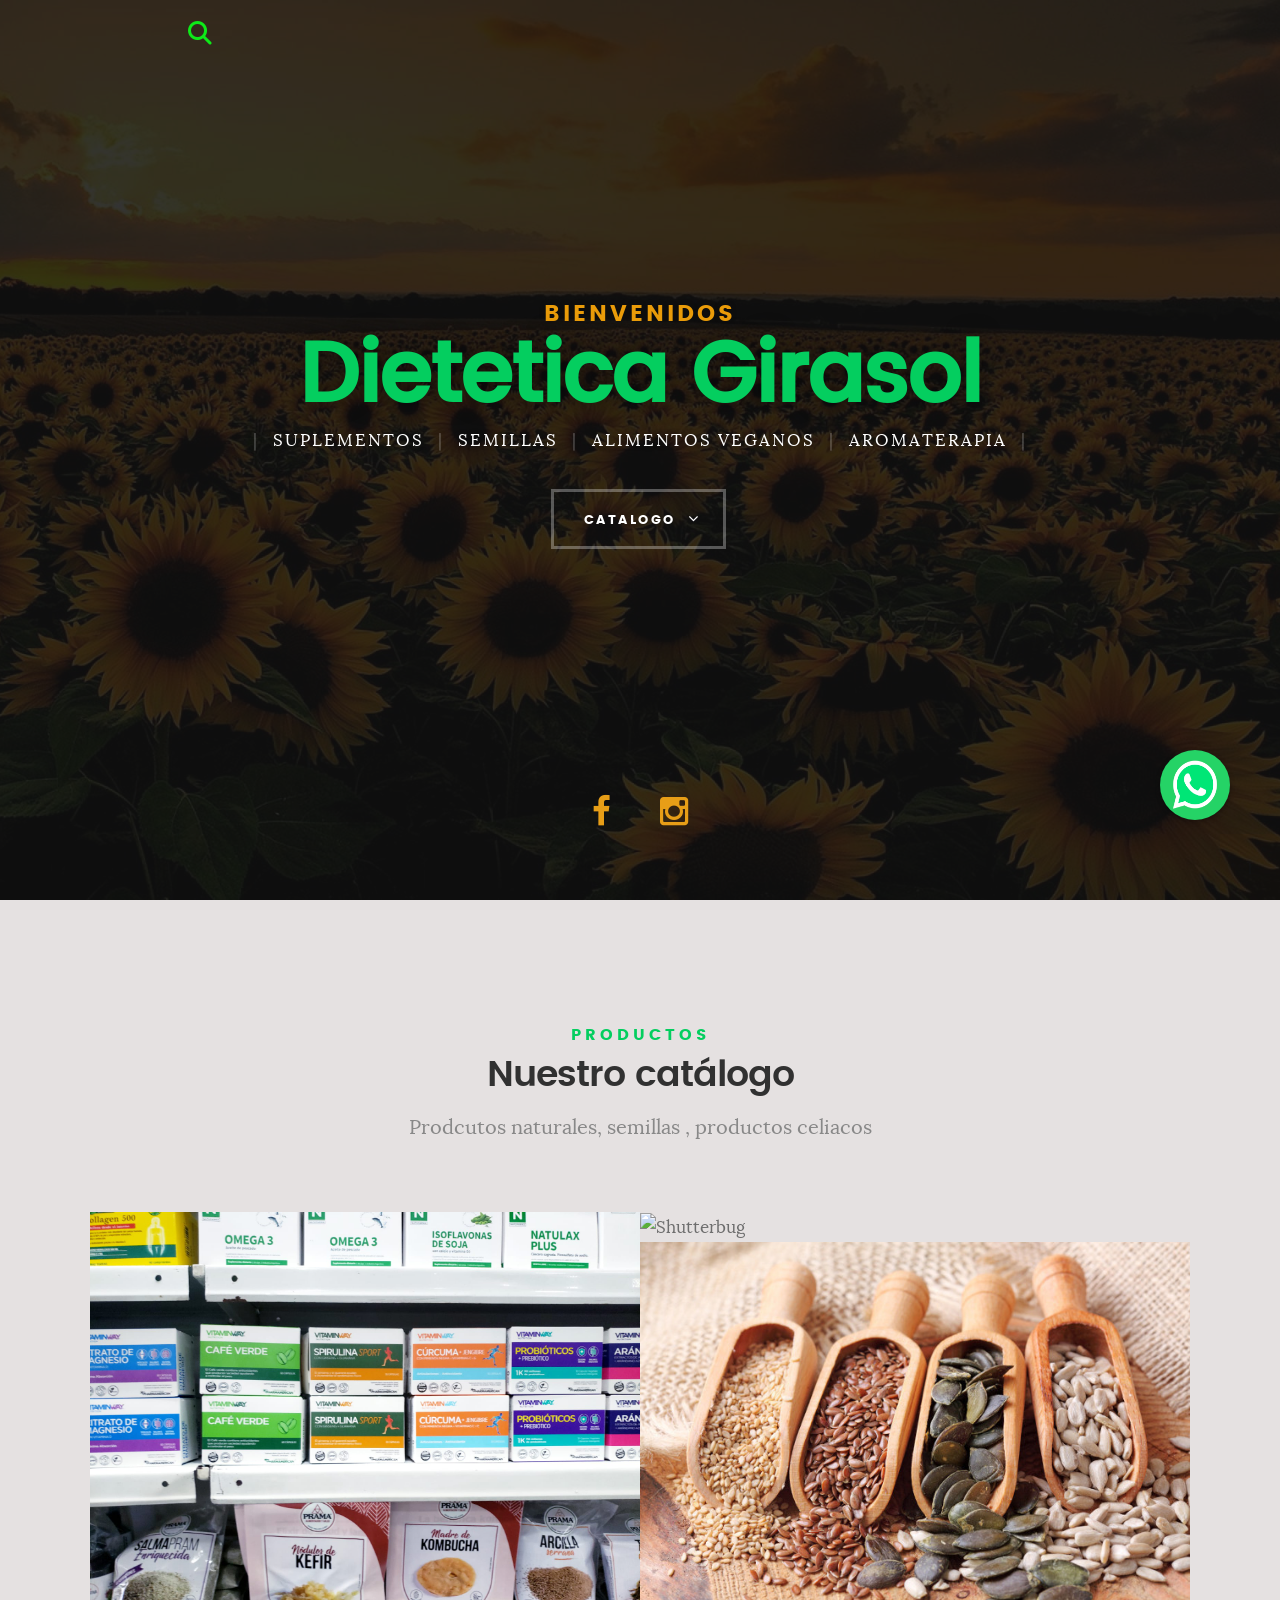
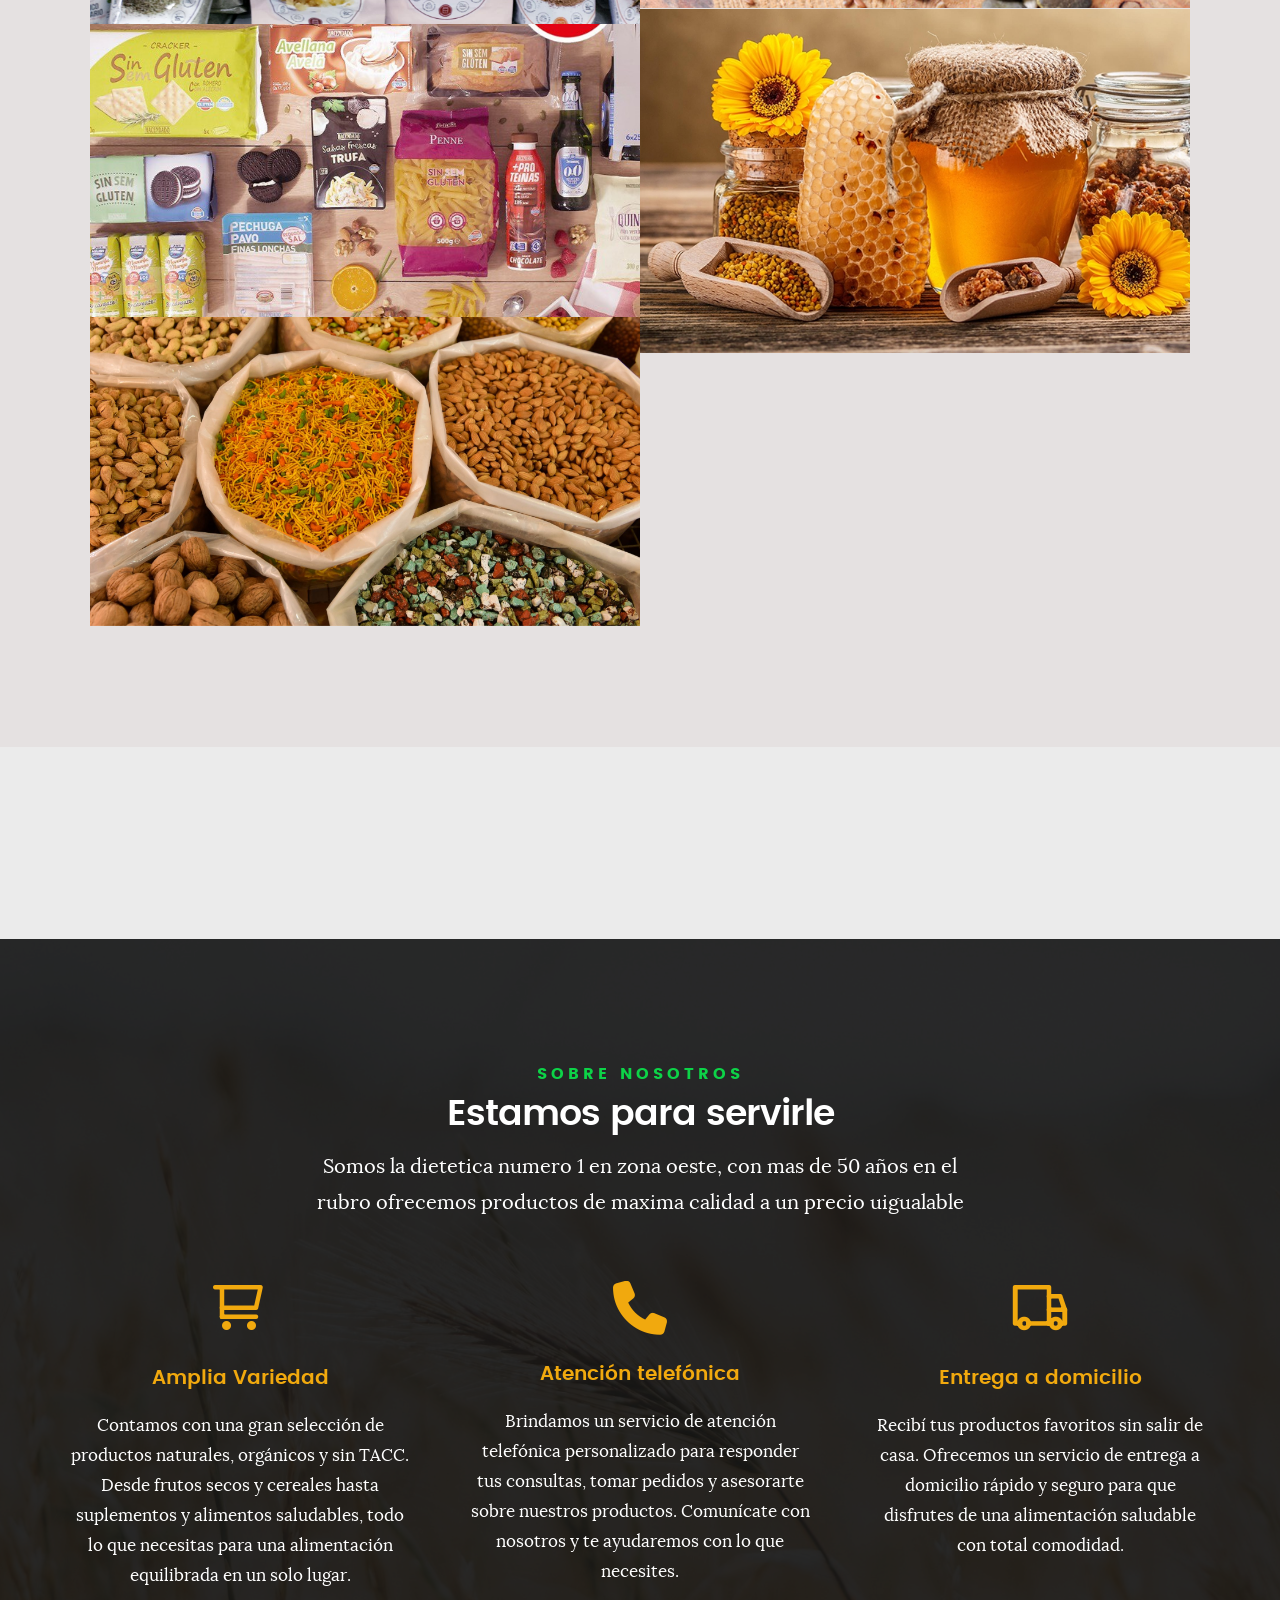
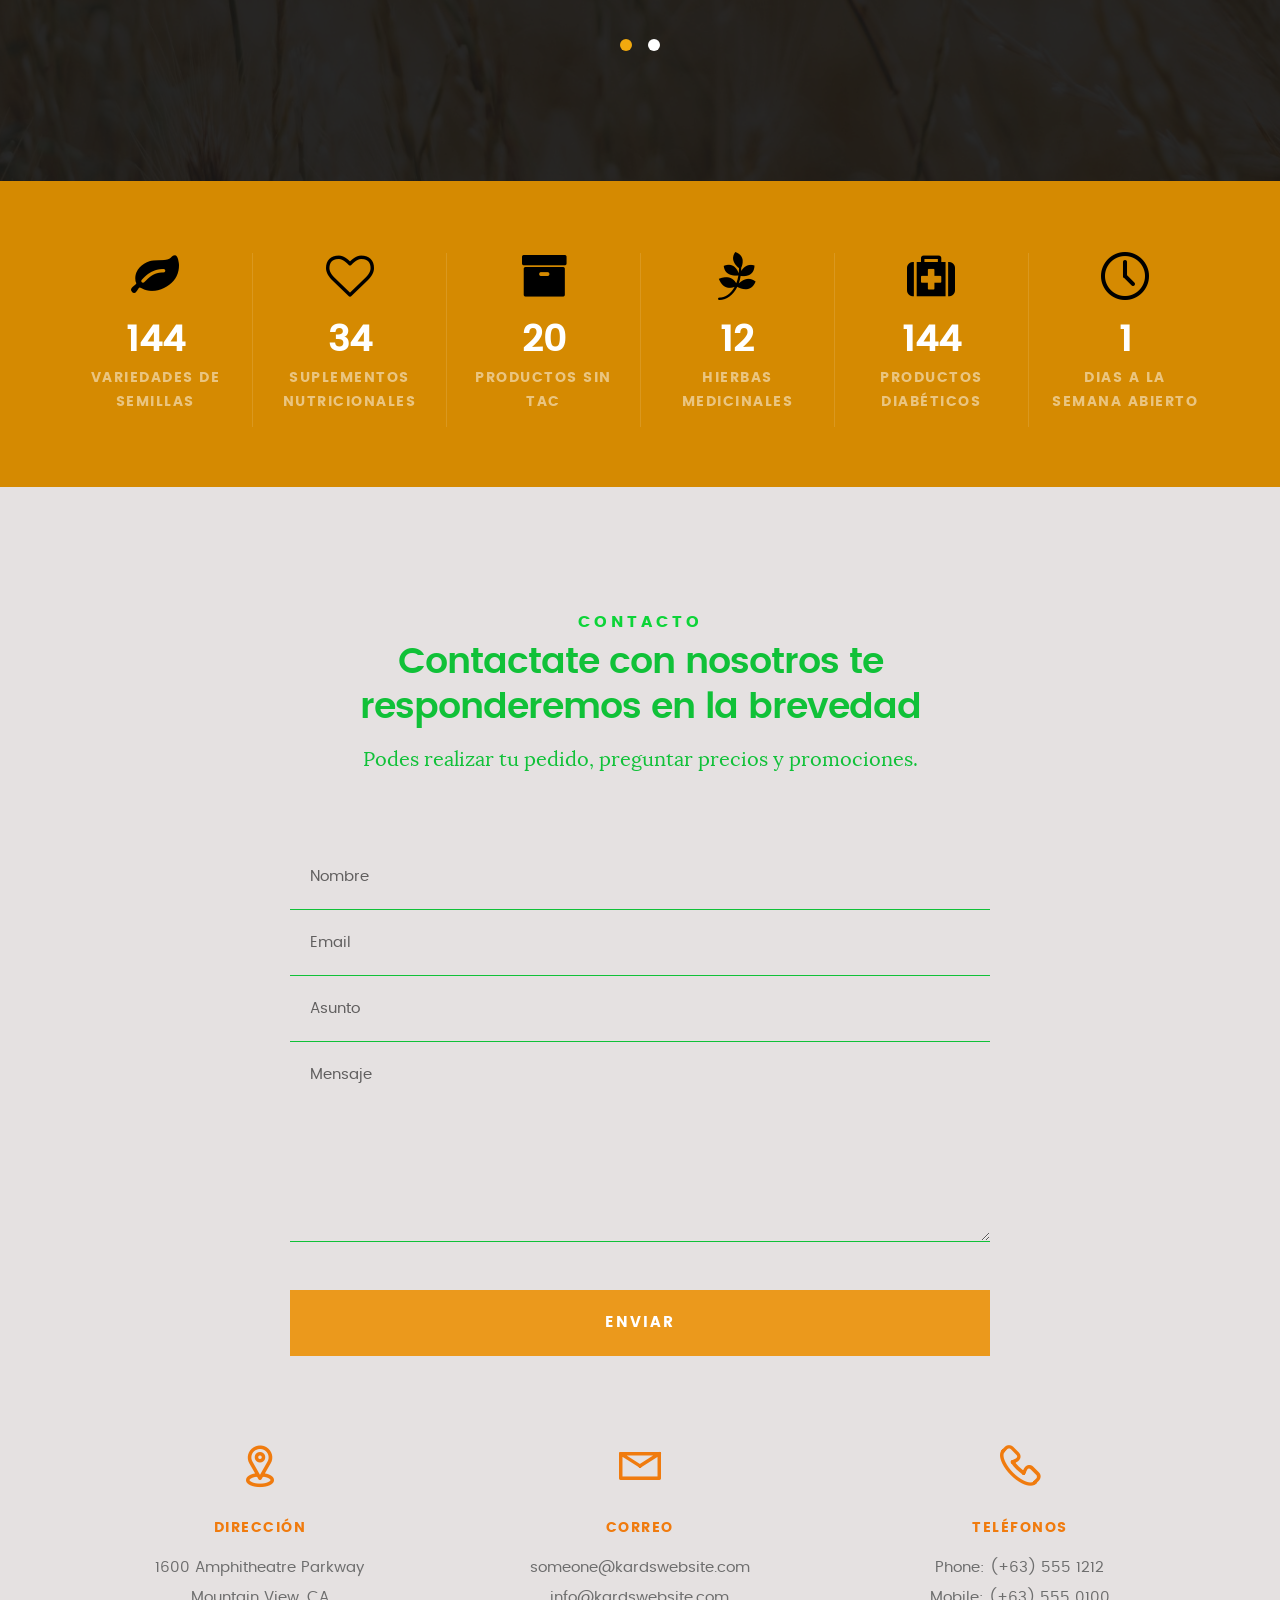
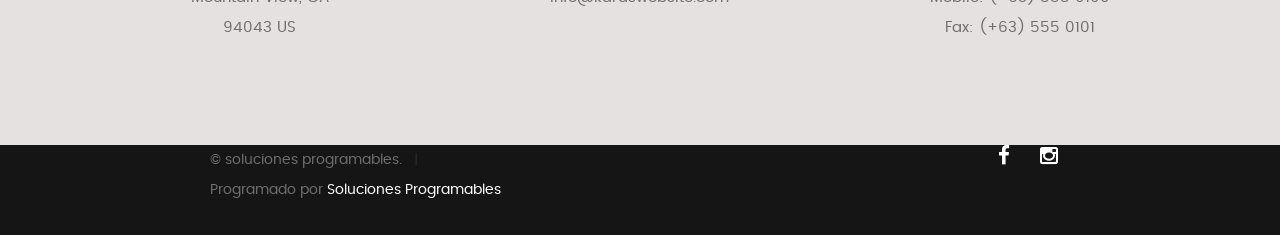
==== index.html @ fcd1a54d "mejoras en la itnerfaz , nuevas imagenes, mejoras catalogo" ====
<!DOCTYPE html>
<!--[if IE 8 ]><html class="no-js oldie ie8" lang="en"> <![endif]-->
<!--[if IE 9 ]><html class="no-js oldie ie9" lang="en"> <![endif]-->
<!--[if (gte IE 9)|!(IE)]><!--><html class="no-js" lang="en"> <!--<![endif]-->
<head>

   <!--- basic page needs
   ================================================== -->
   <meta charset="utf-8">
	<title>Girasol</title>
	<meta name="description" content="">  
	<meta name="author" content="">

   <!-- mobile specific metas
   ================================================== -->
	<meta name="viewport" content="width=device-width, initial-scale=1, maximum-scale=1">

 	<!-- CSS
   ================================================== -->
   <link rel="stylesheet" href="https://cdnjs.cloudflare.com/ajax/libs/font-awesome/6.4.2/css/all.min.css">
   <link rel="stylesheet" href="css/base.css">  
   <link rel="stylesheet" href="css/main.css">
   <link rel="stylesheet" href="css/vendor.css">     

   <!-- script
   ================================================== -->   
	<script src="js/modernizr.js"></script>
	<script src="js/pace.min.js"></script>

   <!-- favicons
	================================================== -->
	<link rel="icon" type="image/png" href="favicon.png">

</head>

<a class="floating-whatsapp-button" href="https://wa.me/1562631035" target="_blank" class="btn-1">
	<img src="./images/whatsapp-logo.png" alt="WhatsApp" />
  </a>

<body id="top">

	<!-- header 
   ================================================== -->
   <header>   	
	<div class="row">
		<div class="top-bar">
			<a class="menu-toggle" href="#"><i class="fas fa-search"></i></a>

			<div class="logo">
			  <a href="index.html">Dietetica Girasol</a>
		   </div>		      

			<nav id="main-nav-wrap">
				 <ul class="main-navigation">
					 <li class="current"><a class="smoothscroll"  href="#intro" title="">Inicio</a></li>
					 <li><a class="smoothscroll"  href="#services" title="">Sobre Nosotros</a></li>
					 <li><a class="smoothscroll"  href="#portfolio" title="">Catalogo</a></li>
					 <li><a class="smoothscroll"  href="#contact" title="">Contacto</a></li>	
				 </ul>
			 </nav>    		
		</div> <!-- /top-bar --> 
	</div> <!-- /row --> 		
</header> <!-- /header -->


	<!-- intro section
   ================================================== -->
   <section id="intro">   

   	<div class="intro-overlay"></div>	

   	<div class="intro-content">
   		<div class="row">

   			<div class="col-twelve">

	   			<h5>Bienvenidos</h5>
	   			<h1>Dietetica Girasol</h1>

	   			<p class="intro-position">
	   				<span>Suplementos</span>
	   				<span>Semillas</span> 
					   <span>Alimentos Veganos</span>
	   				<span>Aromaterapia</span> 
					   
	   				
	   			</p>

	   			<a class="button stroke smoothscroll" href="#portfolio" title="">Catalogo</a>

	   		</div>  
   			
   		</div>   		 		
   	</div> <!-- /intro-content --> 

   	<ul class="intro-social">        
         <li><a href="#"><i class="fa fa-facebook"></i></a></li>
         
         <li><a href="#"><i class="fa fa-instagram"></i></a></li>
      </ul> <!-- /intro-social -->      	

   </section> <!-- /intro -->



   </section> <!-- /process-->    


   <!-- resume Section
   ================================================== -->



	<!-- Portfolio Section
   ================================================== -->
	<section id="portfolio">

		<div class="row section-intro">
   		<div class="col-twelve">

   			<h5>Productos</h5>
   			<h1>Nuestro catálogo</h1>

   			<p class="lead">Prodcutos naturales, semillas , productos celiacos </p>

   		</div>   		
   	</div> <!-- /section-intro--> 

   	<div class="row portfolio-content">

   		<div class="col-twelve">

   			<!-- portfolio-wrapper -->
	         <div id="folio-wrapper" class="block-1-2 block-mob-full stack">

	         	<div class="bgrid folio-item">
	               <div class="item-wrap">
	               	<img src="images/portfolio/liberty.jpg" alt="Liberty">
	                  <a href="#modal-01" class="overlay">	                  	           
	                     <div class="folio-item-table">
	                     	<div class="folio-item-cell">
		     					       <h3 class="folio-title">Suplementos</h3>	     					    
		     					    	 <span class="folio-types">
											Nutrición avanzada para una vida saludable
		     					       </span>
		     					   </div>	                      	
	                     </div>                    
	                  </a>
	               </div>	               
	        		</div> <!-- /folio-item -->

	        		<div class="bgrid folio-item">
	               <div class="item-wrap">
	               	<img src="images/portfolio/shutterbug.jpg" alt="Shutterbug">
	               	<a href="#modal-02" class="overlay">              		                  
	                     <div class="folio-item-table">
	                     	<div class="folio-item-cell">
	                     		<h3 class="folio-title">Hierbas Medicinales</h3>	     					    
		     					    	<span class="folio-types">
		     					       	  Las Mejores hierbas en el mejor lugar
		     					      </span>		     		
		     					   </div> 	                      	
	                     </div>                    
	                  </a>
	               </div>
	        		</div> <!-- /folio-item -->

	            <div class="bgrid folio-item">
	               <div class="item-wrap">
	               	<img src="images/portfolio/clouds.jpg"alt="Clouds">
	                  <a href="#modal-03" class="overlay">             		                  
	                     <div class="folio-item-table">
	                     	<div class="folio-item-cell">
	                     		<h3 class="folio-title">Semillas</h3>	     					    
		     					    	<span class="folio-types">
		     					       	  La mas Amplia variedad de semillas
		     					      </span>		     		
		     					   </div> 	                      	
	                     </div>                    
	                  </a>
	               </div>
	        		</div> <!-- /folio-item -->

	            <div class="bgrid folio-item">
	               <div class="item-wrap">
	               	<img src="images/portfolio/beetle.jpg" alt="Beetle">
	                  <a href="#modal-04" class="overlay">                  	                 
	                     <div class="folio-item-table">
	                     	<div class="folio-item-cell">
	                     		<h3 class="folio-title">Productos Apícolas</h3>	     					    
		     					    	<span class="folio-types">
											El poder natural de la miel y sus derivados
		     					      </span>		     		
		     					   </div>  	                      	
	                     </div>                    
	                  </a>
	               </div>
	        		</div> <!-- /folio-item -->     

	        		<div class="bgrid folio-item">
	               <div class="item-wrap">
	               	<img src="images/portfolio/lighthouse.jpg" alt="Lighthouse">
	                  <a href="#modal-05" class="overlay">             		                  
	                     <div class="folio-item-table">
	                     	<div class="folio-item-cell">
	                     		<h3 class="folio-title">Productos sin glutem</h3>	     					    
		     					    	<span class="folio-types">
		     					       	  los prodcutos mas sanos para el consumo diario
		     					      </span>		     		
		     					   </div> 	                      	
	                     </div>                    
	                  </a>
	               </div>
	        		</div> <!-- /folio-item -->

	            <div class="bgrid folio-item">
	               <div class="item-wrap">
	               	<img src="images/portfolio/salad.jpg" alt="Salad">
	                  <a href="#modal-06" class="overlay">
	                     <div class="folio-item-table">
	                     	<div class="folio-item-cell">
	                     		<h3 class="folio-title">Frutos Secos</h3>	     					    
		     					    	<span class="folio-types">
											Nutrición y sabor, directamente de la naturaleza
		     					      </span>		     		
		     					   </div>	                      	
	                     </div>                    
	                  </a>
	               </div>
	        		</div> <!-- /folio-item -->   

	            <!-- modal popups - begin
	            ============================================================= -->
	            <div id="modal-01" class="popup-modal slider mfp-hide">	

				     	<div class="media">
				     		<img src="images/portfolio/modals/m-liberty.jpg" alt="" />
				     	</div>      	

					   <div class="description-box">
					      <h4>Liberty</h4>		      
					      <p>Proin gravida nibh vel velit auctor aliquet. Aenean sollicitudin, lorem quis bibendum auctor, nisi elit consequat ipsum, nec sagittis sem nibh id elit.</p>

					      <div class="categories">Web Development</div>			               
					   </div>

			         <div class="link-box">
			            <a href="http://www.behance.net">Details</a>
					      <a href="#" class="popup-modal-dismiss">Close</a>
			         </div>		      

				   </div> <!-- /modal-01 -->

				   <div id="modal-02" class="popup-modal slider mfp-hide">	

				     	<div class="media">
				     		<img src="images/portfolio/modals/m-shutterbug.jpg" alt="" />
				     	</div>      	

					   <div class="description-box">
					      <h4>Shutterbug</h4>		      
					      <p>Proin gravida nibh vel velit auctor aliquet. Aenean sollicitudin, lorem quis bibendum auctor, nisi elit consequat ipsum, nec sagittis sem nibh id elit.</p>

					      <div class="categories">Web Design</div>			               
					   </div>

			         <div class="link-box">
			            <a href="http://www.behance.net">Details</a>
					      <a href="#" class="popup-modal-dismiss">Close</a>
			         </div>		      

				   </div> <!-- /modal-02 -->

				   <div id="modal-03" class="popup-modal slider mfp-hide">	

				     	<div class="media">
				     		<img src="images/portfolio/modals/m-clouds.jpg" alt="" />
				     	</div>      	

					   <div class="description-box">
					      <h4>Clouds</h4>		      
					      <p>Proin gravida nibh vel velit auctor aliquet. Aenean sollicitudin, lorem quis bibendum auctor, nisi elit consequat ipsum, nec sagittis sem nibh id elit.</p>

					      <div class="categories">Web Design</div>			               
					   </div>

			         <div class="link-box">
			            <a href="http://www.behance.net">Details</a>
					      <a href="#" class="popup-modal-dismiss">Close</a>
			         </div>		      

				   </div> <!-- /modal-03 -->

				   <div id="modal-04" class="popup-modal slider mfp-hide">	

				     	<div class="media">
				     		<img src="images/portfolio/modals/m-beetle.jpg" alt="" />
				     	</div>      	

					   <div class="description-box">
					      <h4>Productos Apícolas</h4>		      
					      <p>Explorá nuestros exclusivos derivados apícolas, extraídos con el mayor cuidado para preservar sus propiedades beneficiosas. Desde propóleo y cera hasta polen y jalea real, nuestros productos te ofrecen una opción natural para mejorar tu salud y bienestar. Con el poder de la naturaleza en cada uno de nuestros productos, disfrutá de lo mejor que la colmena puede ofrecer</p>

					      <div class="categories">Branding</div>			               
					   </div>

			         <div class="link-box">
			            <a href="http://www.behance.net">Details</a>
					      <a href="#" class="popup-modal-dismiss">Close</a>
			         </div>		      

				   </div> <!-- /modal-04 -->

				   <div id="modal-05" class="popup-modal slider mfp-hide">	

				     	<div class="media">
				     		<img src="images/portfolio/modals/m-lighthouse.jpg" alt="" />
				     	</div>      	

					   <div class="description-box">
					      <h4>Lighthouse</h4>		      
					      <p>Proin gravida nibh vel velit auctor aliquet. Aenean sollicitudin, lorem quis bibendum auctor, nisi elit consequat ipsum, nec sagittis sem nibh id elit.</p>

					      <div class="categories">Web Development</div>			               
					   </div>

			         <div class="link-box">
			            <a href="http://www.behance.net">Details</a>
					      <a href="#" class="popup-modal-dismiss">Close</a>
			         </div>		      

				   </div> <!-- /modal-05 -->

				   <div id="modal-06" class="popup-modal slider mfp-hide">	

				     	<div class="media">
				     		<img src="images/portfolio/modals/m-salad.jpg" alt="" />
				     	</div>      	

					   <div class="description-box">
					      <h4>Salad</h4>		      
					      <p>Proin gravida nibh vel velit auctor aliquet. Aenean sollicitudin, lorem quis bibendum auctor, nisi elit consequat ipsum, nec sagittis sem nibh id elit.</p>

					      <div class="categories">Branding</div>			               
					   </div>

			         <div class="link-box">
			            <a href="http://www.behance.net">Details</a>
					      <a href="#" class="popup-modal-dismiss">Close</a>
			         </div>		      

				   </div> <!-- /modal-06 -->


				   <!-- modal popups - end
	            ============================================================= -->

	         </div> <!-- /portfolio-wrapper --> 

   		</div>  <!-- /twelve -->   

   	</div> <!-- /portfolio-content --> 
		
	</section> <!-- /portfolio --> 


	<!-- CTA Section
   ================================================== -->
	<section id="cta" class="grey-section">



   </section> <!-- /cta --> 

	
	<!-- services Section
   ================================================== -->
	<section id="services">

		<div class="overlay"></div>

		<div class="row section-intro">
   		<div class="col-twelve">

   			<h5>Sobre Nosotros</h5>
   			<h1>Estamos para servirle</h1>

   			<p class="lead">Somos la dietetica numero 1 en zona oeste, con mas de 50 años en el rubro ofrecemos productos de maxima calidad a un precio uigualable</p>

   		</div>   		
   	</div> <!-- /section-intro -->

   	<div class="row services-content">

   		<div id="owl-slider" class="owl-carousel services-list">

	      	<div class="service">	

				<span class="icon"><i class="icon-shopping-cart"></i></span>
      

	            <div class="service-content">	

	            	 <h3>Amplia Variedad</h3>

		            <p class="desc">Contamos con una gran selección de productos naturales, orgánicos y sin TACC. Desde frutos secos y cereales hasta suplementos y alimentos saludables, todo lo que necesitas para una alimentación equilibrada en un solo lugar.
	         		</p>
	         		
	         	</div> 	         	 

				</div> <!-- /service -->

				<div class="service">	

					<span class="icon"><i class="fas fa-phone"></i></span>
                       

	            <div class="service-content">	

	            	<h3>Atención telefónica</h3>  

		            <p class="desc">Brindamos un servicio de atención telefónica personalizado para responder tus consultas, tomar pedidos y asesorarte sobre nuestros productos. Comunícate con nosotros y te ayudaremos con lo que necesites.
	         		</p>

	            </div>	                          

			   </div> <!-- /service -->

			   <div class="service">

				<span class="icon"><i class="icon-truck"></i></span>
	            

	            <div class="service-content">

	            	<h3>Entrega a domicilio</h3>

		            <p class="desc"> Recibí tus productos favoritos sin salir de casa. Ofrecemos un servicio de entrega a domicilio rápido y seguro para que disfrutes de una alimentación saludable con total comodidad.
	        			</p> 

	            </div> 	            	               

			   </div> <!-- /service -->

				<div class="service">

					<span class="icon"><i class="fas fa-apple-alt"></i></span>

              

	            <div class="service-content">

	            	<h3>Productos Naturales</h3>

		            <p class="desc">Priorizamos la calidad y el bienestar, por eso ofrecemos productos naturales, orgánicos y sin aditivos. Una opción saludable para mejorar tu alimentación y estilo de vida.
	         		</p> 
	         		
	            </div>                

				</div> <!-- /service -->

			   <div class="service">

				<span class="icon"><i class="fas fa-tag"></i></span>
	            

	            <div class="service-content">

	            	<h3>Promociones y Descuentos</h3>

		            <p class="desc">Aprovechá nuestras ofertas especiales en una gran variedad de productos. Renovamos nuestras promociones constantemente para que puedas acceder a alimentos saludables al mejor precio.
	        			</p> 

	            </div>	               

			   </div> <!-- /service -->

			   <div class="service">

			   	<span class="icon"><i class="icon-chat"></i></span>	   	           

	            <div class="service-content">

	            	 <h3>Asesoramiento Nutricional</h3>

		            <p class="desc">Te ayudamos a elegir los productos ideales según tus necesidades. Nuestro equipo está capacitado para brindarte información y recomendaciones para una alimentación equilibrada.
	        			</p> 
	        			
	            </div>	               

			   </div> <!-- /service -->

	      </div> <!-- /services-list -->
   		
   	</div> <!-- /services-content -->
		
	</section> <!-- /services -->	


	<!-- stats Section
   ================================================== -->
	<section id="stats" class="count-up">

		<div class="row">
			<div class="col-twelve">

				<div class="block-1-6 block-s-1-3 block-tab-1-2 block-mob-full stats-list">

					<div class="bgrid stat">

						<div class="icon-part">
							<i class="fa fa-leaf" aria-hidden="true"></i>
						</div>

						<h3 class="stat-count">
							1500
						</h3>

						<h5 class="stat-title">
							variedades de semillas
						</h5>

					</div> <!-- /stat -->					

					<div class="bgrid stat">

						<div class="icon-part">
							<i class="fa fa-heart-o" aria-hidden="true"></i>
						</div>

						<h3 class="stat-count">
							350
						</h3>

						<h5 class="stat-title">
							suplementos nutricionales 
						</h5>

					</div> <!-- /stat -->

					<div class="bgrid stat">

						<div class="icon-part">
							<i class="fa fa-archive" aria-hidden="true"></i>
						</div>

						<h3 class="stat-count">
							200
						</h3>

						<h5 class="stat-title">
							productos sin tac
						</h5>

					</div> <!-- /stat -->									

					<div class="bgrid stat">

						<div class="icon-part">
							<i class="fa fa-pagelines" aria-hidden="true"></i>
						</div>

						<h3 class="stat-count">
							120
						</h3>

						<h5 class="stat-title">
							hierbas medicinales
						</h5>

					</div> <!-- /stat -->

					<div class="bgrid stat">

						<div class="icon-part">
							<i class="fa fa-medkit" aria-hidden="true"></i>
						</div>

						<h3 class="stat-count">
							1500
						</h3>

						<h5 class="stat-title">
							productos diabéticos
						</h5>

					</div> <!-- /stat -->

					<div class="bgrid stat">

						<div class="icon-part">
							<i class="icon-clock"></i>
						</div>

						<h3 class="stat-count">
							6
						</h3>

						<h5 class="stat-title">
							dias a la semana abierto
						</h5>

					</div> <!-- /stat -->

				</div> <!-- /stats-list -->

			</div> <!-- /twelve -->
		</div> <!-- /row -->

	</section> <!-- /stats -->

	
   <!-- contact
   ================================================== -->
	<section id="contact">

		<div class="row section-intro">
   		<div class="col-twelve">

   			<h5>Contacto</h5>
   			<h1>Contactate con nosotros te responderemos en la brevedad</h1>

   			<p class="lead">Podes realizar tu pedido, preguntar precios y promociones.</p>

   		</div> 
   	</div> <!-- /section-intro -->

   	<div class="row contact-form">

   		<div class="col-twelve">

            <!-- form -->
            <form name="contactForm" id="contactForm" method="post" action="">
      			<fieldset>

                  <div class="form-field">
					<input name="contactName" type="text" id="contactName" placeholder="Nombre" style="color: rgb(245, 97, 11);" minlength="2" required="" aria-required="true">
                  </div>
                  <div class="form-field">
	      			   <input name="contactEmail" type="email" id="contactEmail" placeholder="Email" style="color: rgb(245, 97, 11);" minlength="2" required="" aria-required="true">
	               </div>
                  <div class="form-field">
	     				   <input name="contactSubject" type="text" id="contactSubject" placeholder="Asunto" style="color: rgb(245, 97, 11);" minlength="2" required="" aria-required="true">
	               </div>                       
                  <div class="form-field">
	                 	<textarea name="contactMessage" id="contactMessage" placeholder="Mensaje" rows="10" cols="50" required=""style="color: rgb(245, 97, 11);" minlength="2" required="" aria-required="true" ></textarea>
	               </div>                      
                 <div class="form-field">
                     <button class="submitform">Enviar</button>
                     <div id="submit-loader">
                        <div class="text-loader">Enviando...</div>                             
       				      <div class="s-loader">
								  	<div class="bounce1"></div>
								  	<div class="bounce2"></div>
								  	<div class="bounce3"></div>
								</div>
							</div>
                  </div>

      			</fieldset>
      		</form> <!-- Form End -->

            <!-- contact-warning -->
            <div id="message-warning">            	
            </div>            
            <!-- contact-success -->
      		<div id="message-success">
               <i class="fa fa-check"></i>Your message was sent, thank you!<br>
      		</div>

         </div> <!-- /col-twelve -->
   		
   	</div> <!-- /contact-form -->

   	<div class="row contact-info">

   		<div class="col-four tab-full">

   			<div class="icon">
   				<i class="icon-pin"></i>
   			</div>

   			<h5>Dirección</h5>

   			<p>
            1600 Amphitheatre Parkway<br>
            Mountain View, CA<br>
            94043 US
            </p>

   		</div>

   		<div class="col-four tab-full collapse">

   			<div class="icon">
   				<i class="icon-mail"></i>
   			</div>

   			<h5>Correo</h5>

   			<p>someone@kardswebsite.com<br>
			   	info@kardswebsite.com			     
			   </p>

   		</div>

   		<div class="col-four tab-full">

   			<div class="icon">
   				<i class="icon-phone"></i>
   			</div>

   			<h5>Teléfonos</h5>

   			<p>Phone: (+63) 555 1212<br>
			   	Mobile: (+63) 555 0100<br>
			     	Fax: (+63) 555 0101
			   </p>

   		</div>
   		
   	</div> <!-- /contact-info -->
		
	</section> <!-- /contact -->


   <!-- footer
   ================================================== -->

   <footer>
     	<div class="row">

     		<div class="col-six tab-full pull-right social">

     			<ul class="footer-social">        
			      <li><a href="#"><i class="fa fa-facebook"></i></a></li>
			      <li><a href="#"><i class="fa fa-instagram"></i></a></li>
			   </ul> 
	      		
	      </div>

      	<div class="col-six tab-full">
	      	<div class="copyright">
		        	<span>© soluciones programables.</span> 
		        	<span>Programado por <a href="https://www.solucionesprogramables.com/" target="_blank">Soluciones Programables</a></span>
         	
		         </div>		                  
	      	</div>

	      	<div id="go-top">
		         <a class="smoothscroll" title="Back to Top" href="#top"><i class="fa fa-long-arrow-up"></i></a>
		      </div>

      	</div> <!-- /row -->     	
   </footer>  

   <div id="preloader"> 
    	<div id="loader"></div>
   </div> 

   <!-- Java Script
   ================================================== --> 
   <script src="js/jquery-2.1.3.min.js"></script>
   <script src="js/plugins.js"></script>
   <script src="js/main.js"></script>

</body>

</html>
---- css/base.css ----
/**
 * =================================================================== 
 *
 *  Kards v1.0 Base Stylesheet
 *  url: styleshout.com
 *  03-01-2016
 *  ------------------------------------------------------------------
 *  TOC:
 *  01. reset
 *  02. basic/base setup styles
 *  03. grid
 *  04. MISC
 *
 * =================================================================== 
 */

/** 
 * ===================================================================
 * 01. reset - normalize.css v3.0.2 | MIT License | git.io/normalize
 *
 * ------------------------------------------------------------------- 
 */
html {
	font-family: sans-serif;
	-ms-text-size-adjust: 100%;
	-webkit-text-size-adjust: 100%;
}

body {
	margin: 0;
}

article,
aside,
details,
figcaption,
figure,
footer,
header,
hgroup,
main,
menu,
nav,
section,
summary {
	display: block;
}

audio,
canvas,
progress,
video {
	display: inline-block;
	vertical-align: baseline;
}

audio:not([controls]) {
	display: none;
	height: 0;
}

[hidden],
template {
	display: none;
}

a {
	background: transparent;
}

a:active,
a:hover {
	outline: 0;
}

abbr[title] {
	border-bottom: 1px dotted;
}

b,
strong {
	font-weight: bold;
}

dfn {
	font-style: italic;
}

h1 {
	font-size: 2em;
	margin: 0.67em 0;
}

mark {
	background: #ff0;
	color: #000;
}

small {
	font-size: 80%;
}

sub,
sup {
	font-size: 75%;
	line-height: 0;
	position: relative;
	vertical-align: baseline;
}

sup {
	top: -0.5em;
}

sub {
	bottom: -0.25em;
}

img {
	border: 0;
}

svg:not(:root) {
	overflow: hidden;
}

figure {
	margin: 1em 40px;
}

hr {
	-moz-box-sizing: content-box;
	box-sizing: content-box;
	height: 0;
}

pre {
	overflow: auto;
}

code,
kbd,
pre,
samp {
	font-family: monospace, monospace;
	font-size: 1em;
}

button,
input,
optgroup,
select,
textarea {
	color: inherit;
	font: inherit;
	margin: 0;
}

button {
	overflow: visible;
}

button,
select {
	text-transform: none;
}

button,
html input[type="button"],
input[type="reset"],
input[type="submit"] {
	-webkit-appearance: button;
	cursor: pointer;
}

button[disabled],
html input[disabled] {
	cursor: default;
}

button::-moz-focus-inner,
input::-moz-focus-inner {
	border: 0;
	padding: 0;
}

input {
	line-height: normal;
}

input[type="checkbox"],
input[type="radio"] {
	box-sizing: border-box;
	padding: 0;
}

input[type="number"]::-webkit-inner-spin-button,
input[type="number"]::-webkit-outer-spin-button {
	height: auto;
}

input[type="search"] {
	-webkit-appearance: textfield;
	-moz-box-sizing: content-box;
	-webkit-box-sizing: content-box;
	box-sizing: content-box;
}

input[type="search"]::-webkit-search-cancel-button,
input[type="search"]::-webkit-search-decoration {
	-webkit-appearance: none;
}

fieldset {
	border: 1px solid #c0c0c0;
	margin: 0 2px;
	padding: 0.35em 0.625em 0.75em;
}

legend {
	border: 0;
	padding: 0;
}

textarea {
	overflow: auto;
}

optgroup {
	font-weight: bold;
}

table {
	border-collapse: collapse;
	border-spacing: 0;
}

td,
th {
	padding: 0;
}

/** 
 * ===================================================================
 * 02. basic/base setup styles - (_basic.scss)
 *
 * ------------------------------------------------------------------- 
 */
html {
	font-size: 62.5%;
	box-sizing: border-box;
}

*,
*::before,
*::after {
	box-sizing: inherit;
}

body {
	font-weight: normal;
	line-height: 1;
	text-rendering: optimizeLegibility;
	word-wrap: break-word;
	-webkit-overflow-scrolling: touch;
	-webkit-text-size-adjust: none;
}

body,
input,
button {
	-moz-osx-font-smoothing: grayscale;
	-webkit-font-smoothing: antialiased;
}

/**
 * Media - (_basic.scss)
 * ------------------------------------------------------------------- 
 */
img,
video {
	max-width: 100%;
	height: auto;
}

/**
 * Typography resets - (_basic.scss)
 * ------------------------------------------------------------------- 
 */
div,
dl,
dt,
dd,
ul,
ol,
li,
h1,
h2,
h3,
h4,
h5,
h6,
pre,
form,
p,
blockquote,
th,
td {
	margin: 0;
	padding: 0;
}

h1,
h2,
h3,
h4,
h5,
h6 {
	-webkit-font-variant-ligatures: common-ligatures;
	-moz-font-variant-ligatures: common-ligatures;
	font-variant-ligatures: common-ligatures;
	text-rendering: optimizeLegibility;
}

em,
i {
	font-style: italic;
	line-height: inherit;
}

strong,
b {
	font-weight: bold;
	line-height: inherit;
}

small {
	font-size: 60%;
	line-height: inherit;
}

ol,
ul {
	list-style: none;
}

li {
	display: block;
}

/**
 * links - (_basic.scss)
 * ------------------------------------------------------------------- 
 */
a {
	text-decoration: none;
	line-height: inherit;
}

a img {
	border: none;
}

/**
 * inputs - (_basic.scss)
 * ------------------------------------------------------------------- 
 */
fieldset {
	margin: 0;
	padding: 0;
}

input[type="email"],
input[type="number"],
input[type="search"],
input[type="text"],
input[type="tel"],
input[type="url"],
input[type="password"],
textarea {
	-webkit-appearance: none;
	-moz-appearance: none;
	-ms-appearance: none;
	-o-appearance: none;
	appearance: none;
}

/** 
 * ===================================================================
 * 03. grid - (_grid.scss)
 *
 * ------------------------------------------------------------------- 
 */
.row {
	width: 94%;
	max-width: 1140px;
	margin: 0 auto;
}

.row:before,
.row:after {
	content: "";
	display: table;
}

.row:after {
	clear: both;
}

.row .row {
	width: auto;
	max-width: none;
	margin-left: -20px;
	margin-right: -20px;
}

[class*="col-"],
.bgrid {
	float: left;
}

[class*="col-"] + [class*="col-"].end {
	float: right;
}

[class*="col-"] {
	padding: 0 20px;
}

.col-one {
	width: 8.33333%;
}

.col-two,
.col-1-6 {
	width: 16.66667%;
}

.col-three,
.col-1-4 {
	width: 25%;
}

.col-four,
.col-1-3 {
	width: 33.33333%;
}

.col-five {
	width: 41.66667%;
}

.col-six,
.col-1-2 {
	width: 50%;
}

.col-seven {
	width: 58.33333%;
}

.col-eight,
.col-2-3 {
	width: 66.66667%;
}

.col-nine,
.col-3-4 {
	width: 75%;
}

.col-ten,
.col-5-6 {
	width: 83.33333%;
}

.col-eleven {
	width: 91.66667%;
}

.col-twelve,
.col-full {
	width: 100%;
}

/**
 * small screens - (_grid.scss)
 * --------------------------------------------------------------- 
 */
@media screen and (max-width:1024px) {
	.row .row {
		margin-left: -18px;
		margin-right: -18px;
	}

	[class*="col-"] {
		padding: 0 18px;
	}

}

/**
 * tablets - (_grid.scss)
 * --------------------------------------------------------------- 
 */
@media screen and (max-width:768px) {
	.row {
		width: auto;
		padding-left: 30px;
		padding-right: 30px;
	}

	.row .row {
		padding-left: 0;
		padding-right: 0;
		margin-left: -15px;
		margin-right: -15px;
	}

	[class*="col-"] {
		padding: 0 15px;
	}

	.tab-1-4 {
		width: 25%;
	}

	.tab-1-3 {
		width: 33.33333%;
	}

	.tab-1-2 {
		width: 50%;
	}

	.tab-2-3 {
		width: 66.66667%;
	}

	.tab-3-4 {
		width: 75%;
	}

	.tab-full {
		width: 100%;
	}

}

/**
 * large mobile devices - (_grid.scss)
 * --------------------------------------------------------------- 
 */
@media screen and (max-width:600px) {
	.row {
		padding-left: 25px;
		padding-right: 25px;
	}

	.row .row {
		margin-left: -10px;
		margin-right: -10px;
	}

	[class*="col-"] {
		padding: 0 10px;
	}

	.mob-1-4 {
		width: 25%;
	}

	.mob-1-2 {
		width: 50%;
	}

	.mob-3-4 {
		width: 75%;
	}

	.mob-full {
		width: 100%;
	}

}

/**
 * small mobile devices - (_grid.scss)
 * --------------------------------------------------------------- 
 */
@media screen and (max-width:400px) {
	.row .row {
		padding-left: 0;
		padding-right: 0;
		margin-left: 0;
		margin-right: 0;
	}

	[class*="col-"] {
		width: 100% !important;
		float: none !important;
		clear: both !important;
		margin-left: 0;
		margin-right: 0;
		padding: 0;
	}

	[class*="col-"] + [class*="col-"].end {
		float: none;
	}

}

/** 
 * ===================================================================
 * block grids - (_grid.scss)
 *
 * ------------------------------------------------------------------- 
 */
[class*="block-"]:before,
[class*="block-"]:after {
	content: "";
	display: table;
}

[class*="block-"]:after {
	clear: both;
}

.block-1-6 .bgrid {
	width: 16.66667%;
}

.block-1-4 .bgrid {
	width: 25%;
}

.block-1-3 .bgrid {
	width: 33.33333%;
}

.block-1-2 .bgrid {
	width: 50%;
}

/**
 * Clearing for block grid columns. Allow columns with 
 * different heights to align properly.
 */
.block-1-6 .bgrid:nth-child(6n+1),
.block-1-4 .bgrid:nth-child(4n+1),
.block-1-3 .bgrid:nth-child(3n+1),
.block-1-2 .bgrid:nth-child(2n+1) {
	clear: both;
}

/**
 * small screens - (_grid.scss)
 * --------------------------------------------------------------- 
 */
@media screen and (max-width:1024px) {
	.block-s-1-6 .bgrid {
		width: 16.66667%;
	}

	.block-s-1-4 .bgrid {
		width: 25%;
	}

	.block-s-1-3 .bgrid {
		width: 33.33333%;
	}

	.block-s-1-2 .bgrid {
		width: 50%;
	}

	.block-s-full .bgrid {
		width: 100%;
		clear: both;
	}

	[class*="block-s-"] .bgrid:nth-child(n) {
		clear: none;
	}

	.block-s-1-6 .bgrid:nth-child(6n+1),
	.block-s-1-4 .bgrid:nth-child(4n+1),
	.block-s-1-3 .bgrid:nth-child(3n+1),
	.block-s-1-2 .bgrid:nth-child(2n+1) {
		clear: both;
	}

}

/**
 * tablets - (_grid.scss)
 * --------------------------------------------------------------- 
 */
@media screen and (max-width:768px) {
	.block-tab-1-6 .bgrid {
		width: 16.66667%;
	}

	.block-tab-1-4 .bgrid {
		width: 25%;
	}

	.block-tab-1-3 .bgrid {
		width: 33.33333%;
	}

	.block-tab-1-2 .bgrid {
		width: 50%;
	}

	.block-tab-full .bgrid {
		width: 100%;
		clear: both;
	}

	[class*="block-tab-"] .bgrid:nth-child(n) {
		clear: none;
	}

	.block-tab-1-6 .bgrid:nth-child(6n+1),
	.block-tab-1-4 .bgrid:nth-child(4n+1),
	.block-tab-1-3 .bgrid:nth-child(3n+1),
	.block-tab-1-2 .bgrid:nth-child(2n+1) {
		clear: both;
	}

}

/**
 * large mobile devices - (_grid.scss)
 * --------------------------------------------------------------- 
 */
@media screen and (max-width:600px) {
	.block-mob-1-6 .bgrid {
		width: 16.66667%;
	}

	.block-mob-1-4 .bgrid {
		width: 25%;
	}

	.block-mob-1-3 .bgrid {
		width: 33.33333%;
	}

	.block-mob-1-2 .bgrid {
		width: 50%;
	}

	.block-mob-full .bgrid {
		width: 100%;
		clear: both;
	}

	[class*="block-mob-"] .bgrid:nth-child(n) {
		clear: none;
	}

	.block-mob-1-6 .bgrid:nth-child(6n+1),
	.block-mob-1-4 .bgrid:nth-child(4n+1),
	.block-mob-1-3 .bgrid:nth-child(3n+1),
	.block-mob-1-2 .bgrid:nth-child(2n+1) {
		clear: both;
	}

}

/**
 * stack on small mobile devices - (_grid.scss)
 * --------------------------------------------------------------- 
 */
@media screen and (max-width:400px) {
	.stack .bgrid {
		width: 100% !important;
		float: none !important;
		clear: both !important;
		margin-left: 0;
		margin-right: 0;
	}

}

/** 
 * ===================================================================
 * 04. MISC  - (_grid.scss)
 *
 * ------------------------------------------------------------------- 
 */

/**
 * Clearing - (http://nicolasgallagher.com/micro-clearfix-hack/
 */
.group:before,
.group:after {
	content: "";
	display: table;
}

.group:after {
	clear: both;
}

/**
 * Misc Helper Styles 
 */
.hide {
	display: none;
}

.invisible {
	visibility: hidden;
}

.antialiased {
	-webkit-font-smoothing: antialiased;
	-moz-osx-font-smoothing: grayscale;
}

.remove-bottom {
	margin-bottom: 0;
}

.half-bottom {
	margin-bottom: 1.5rem !important;
}

.add-bottom {
	margin-bottom: 3rem !important;
}

.no-border {
	border: none;
}

.full-width {
	width: 100%;
}

.text-center {
	text-align: center;
}

.text-left {
	text-align: left;
}

.text-right {
	text-align: right;
}

.pull-left {
	float: left;
}

.pull-right {
	float: right;
}

.align-center {
	margin-left: auto;
	margin-right: auto;
	text-align: center;
}

/*# sourceMappingURL=base.css.map */
---- css/main.css ----
/**
 * =================================================================== 
 *
 *  Kards v1.0 Main Stylesheet
 *  url: styleshout.com
 *  03-01-2016
 *  ------------------------------------------------------------------
 *  TOC:
 *  01. webfonts and iconfonts
 *  02. base style overrides
 *  03. typography & general theme styles
 *  04. preloader
 *  05. forms
 *  06. buttons 
 *  07. other components
 *  08. common styles
 *  09. header styles
 *  10. intro
 *  11. about
 *  12. resume
 *  13. portfolio
 *  14. call-to-action section
 *  15. services
 *  16. stats
 *  17. contact
 *  18. footer
 *
 * =================================================================== 
 */


/** 
 * ===================================================================
 * 01. webfonts and iconfonts - (_document-setup.scss)
 *
 * ------------------------------------------------------------------- 
 */
@import url("fonts.css");
@import url("font-awesome/css/font-awesome.min.css");
@import url("micons/micons.css");


/** 
 * ===================================================================
 * 02. base style overrides - (_document-setup.scss)
 *
 * ------------------------------------------------------------------- 
 */
html {
	font-size: 10px;
}

@media only screen and (max-width:1024px) {
	html {
		font-size: 9.411764705882353px;
	}
}
@media only screen and (max-width:768px) {
	html {
		font-size: 10px;
	}
}
@media only screen and (max-width:400px) {
	html {
		font-size: 9.411764705882353px;
	}
}

html, body {
	height: 100%;
}
body {
	background: #151515;
	font-family: "lora-regular", serif;
	font-size: 1.7rem;
	line-height: 3rem;
	color: #6e6e6e;
}

/**
 * links - (_document-setup.scss)
 * -------------------------------------------------------------------
 */
a, a:visited {
	color: #000000;
	-moz-transition: all 0.3s ease-in-out;
	-o-transition: all 0.3s ease-in-out;
	-webkit-transition: all 0.3s ease-in-out;
	-ms-transition: all 0.3s ease-in-out;
	transition: all 0.3s ease-in-out;
}
a:hover, a:focus, a:active {
	color: #FF0077;
	outline: 0;
}

/** 
 * ===================================================================
 * 03. typography & general theme styles - (_document-setup.scss)
 *
 * ------------------------------------------------------------------- 
 */
h1, h2, h3, h4, h5, h6, .h01, .h02, .h03, .h04, .h05, .h06 {
	font-family: "poppins-semibold", sans-serif;
	color: #313131;
	font-style: normal;
	text-rendering: optimizeLegibility;
	margin-bottom: 2.1rem;
}
h3, .h03, h4, .h04 {
	margin-bottom: 1.8rem;
}
h5, .h05, h6, .h06 {
	font-family: "poppins-bold";
	margin-bottom: 1.2rem;
}
h1, .h01 {
	font-size: 3.1rem;
	line-height: 1.355;
	letter-spacing: -.1rem;
}
@media only screen and (max-width:600px) {
	h1, .h01 {
		font-size: 2.6rem;
		letter-spacing: -.07rem;
	}
}
h2, .h02 {
	font-size: 2.4rem;
	line-height: 1.25;
}
h3, .h03 {
	font-size: 2rem;
	line-height: 1.5;
}
h4, .h04 {
	font-size: 1.7rem;
	line-height: 1.765;
}
h5, .h05 {
	font-size: 1.4rem;
	line-height: 1.714;
	text-transform: uppercase;
	letter-spacing: .15rem;
}
h6, .h06 {
	font-size: 1.3rem;
	line-height: 1.846;
	text-transform: uppercase;
	letter-spacing: .15rem;
}
p img {
	margin: 0;
}
p.lead {
	font-family: "lora-regular", serif;
	font-size: 2rem;
	line-height: 1.8;
	color: #888888;
}
@media only screen and (max-width:768px) {
	p.lead {
		font-size: 1.7rem;
	}
}
em, i, strong, b {
	font-size: 1.7rem;
	line-height: 3rem;
	font-style: normal;
	font-weight: normal;
}
em, i {
	font-family: "lora-italic", serif;
}
strong, b {
	font-family: "lora-bold", serif;
}
small {
	font-size: 1.2rem;
	line-height: inherit;
}
blockquote {
	margin: 3rem 0;
	padding-left: 4rem;
	position: relative;
}
blockquote:before {
	content: "\201C";
	font-size: 8rem;
	line-height: 0px;
	margin: 0;
	color: #313131;
	font-family: arial, sans-serif;
	position: absolute;
	top: 3rem;
	left: 0;
}
blockquote p {
	font-family: georgia, serif;
	font-style: italic;
	padding: 0;
	font-size: 1.9rem;
	line-height: 1.737;
}
blockquote cite {
	display: block;
	font-size: 1.3rem;
	font-style: normal;
	line-height: 1.616;
}
blockquote cite:before {
	content: "\2014 \0020";
}
blockquote cite a, blockquote cite a:visited {
	color: #888888;
	border: none;
}
abbr {
	font-family: "poppins-bold", serif;
	font-variant: small-caps;
	text-transform: lowercase;
	letter-spacing: .05rem;
	color: #888888;
}
var, kbd, samp, code, pre {
	font-family: Consolas, "Andale Mono", Courier, "Courier New", monospace;
}
pre {
	padding: 2.4rem 3rem 3rem;
	background: #F1F1F1;
}
code {
	font-size: 1.4rem;
	margin: 0 .2rem;
	padding: .3rem .6rem;
	white-space: nowrap;
	background: #F1F1F1;
	border: 1px solid #E1E1E1;
	border-radius: 3px;
}
pre > code {
	display: block;
	white-space: pre;
	line-height: 2;
	padding: 0;
	margin: 0;
}
pre.prettyprint > code {
	border: none;
}
del {
	text-decoration: line-through;
}
abbr[title], dfn[title] {
	border-bottom: 1px dotted;
	cursor: help;
}
mark {
	background: #FFF49B;
	color: #000;
}
hr {
	border: solid #d2d2d2;
	border-width: 1px 0 0;
	clear: both;
	margin: 2.4rem 0 1.5rem;
	height: 0;
}

/**
 * Lists - (_document-setup.scss)  
 * -------------------------------------------------------------------
 */
ol {
	list-style: decimal;
}
ul {
	list-style: disc;
}
li {
	display: list-item;
}
ol, ul {
	margin-left: 1.7rem;
}
ul li {
	padding-left: .4rem;
}
ul ul, ul ol, ol ol, ol ul {
	margin: .6rem 0 .6rem 1.7rem;
}
ul.disc li {
	display: list-item;
	list-style: none;
	padding: 0 0 0 .8rem;
	position: relative;
}
ul.disc li::before {
	content: "";
	display: inline-block;
	width: 8px;
	height: 8px;
	border-radius: 50%;
	background: #FF0077;
	position: absolute;
	left: -17px;
	top: 11px;
	vertical-align: middle;
}
dt {
	margin: 0;
	color: #FF0077;
}
dd {
	margin: 0 0 0 2rem;
}

/**
 * tables - (_document-setup.scss)  
 * -------------------------------------------------------------------
 */
table {
	border-width: 0;
	width: 100%;
	max-width: 100%;
	font-family: "lora-regular", sans-serif;
}
th, td {
	padding: 1.5rem 3rem;
	text-align: left;
	border-bottom: 1px solid #E8E8E8;
}
th {
	color: #313131;
	font-family: "poppins-bold", sans-serif;
}
td {
	line-height: 1.5;
}
th:first-child, td:first-child {
	padding-left: 0;
}
th:last-child, td:last-child {
	padding-right: 0;
}
.table-responsive {
	overflow-x: auto;
	-webkit-overflow-scrolling: touch;
}

/**
 * Spacing - (_document-setup.scss)  
 * -------------------------------------------------------------------
 */
button, .button {
	margin-bottom: 1.2;
}
fieldset {
	margin-bottom: 1.5rem;
}
input,
textarea,
select,
pre,
blockquote,
figure,
table,
p,
ul,
ol,
dl,
form,
.fluid-video-wrapper,
.ss-custom-select {
	margin-bottom: 3rem;
}

/**
 * floated image - (_document-setup.scss)  
 * -------------------------------------------------------------------
 */
img.pull-right {
	margin: .9rem 0 0 2.4rem;
}
img.pull-left {
	margin: .9rem 2.4rem 0 0;
}

/**
 * block grid paddings - (_document-setup.scss) 
 * -------------------------------------------------------------------
 */
.bgrid {
	padding: 0 20px;
}
@media only screen and (max-width:1024px) {
	.bgrid {
		padding: 0 18px;
	}
}
@media only screen and (max-width:768px) {
	.bgrid {
		padding: 0 15px;
	}
}
@media only screen and (max-width:600px) {
	.bgrid {
		padding: 0 10px;
	}
}
@media only screen and (max-width:400px) {
	.bgrid {
		padding: 0;
	}
}

/**
 * pace.js styles - minimal  - (_document-setup.scss)
 * -------------------------------------------------------------------
 */
.pace {
	-webkit-pointer-events: none;
	pointer-events: none;
	-webkit-user-select: none;
	-moz-user-select: none;
	user-select: none;
}
.pace-inactive {
	display: none;
}
.pace .pace-progress {
	background: #FF0077;
	position: fixed;
	z-index: 900;
	top: 0;
	right: 100%;
	width: 100%;
	height: 6px;
}

/** 
 * ===================================================================
 * 04. preloader - (_preloader-1.scss)
 *
 * ------------------------------------------------------------------- 
 */
#preloader {
	position: fixed;
	top: 0;
	left: 0;
	right: 0;
	bottom: 0;
	background: #151515;
	z-index: 800;
	height: 100%;
	width: 100%;
}
.no-js #preloader, .oldie #preloader {
	display: none;
}
#loader {
	position: absolute;
	left: 50%;
	top: 50%;
	width: 60px;
	height: 60px;
	margin: -30px 0 0 -30px;
	padding: 0;
}
#loader:before {
	content: "";
	border-top: 11px solid rgba(255, 255, 255, 0.1);
	border-right: 11px solid rgba(255, 255, 255, 0.1);
	border-bottom: 11px solid rgba(255, 255, 255, 0.1);
	border-left: 11px solid #FF0077;
	-webkit-animation: load 1.1s infinite linear;
	animation: load 1.1s infinite linear;
	display: block;
	border-radius: 50%;
	width: 60px;
	height: 60px;
}
@-webkit-keyframes load {
	0% {
		-webkit-transform: rotate(0deg);
		transform: rotate(0deg);
	}
	100% {
		-webkit-transform: rotate(360deg);
		transform: rotate(360deg);
	}
}
@keyframes load {
	0% {
		-webkit-transform: rotate(0deg);
		transform: rotate(0deg);
	}
	100% {
		-webkit-transform: rotate(360deg);
		transform: rotate(360deg);
	}
}

/** 
 * ===================================================================
 * 05. forms - (_forms.scss)
 *
 * ------------------------------------------------------------------- 
 */
fieldset {
	border: none;
}
input[type="email"],
input[type="number"],
input[type="search"],
input[type="text"],
input[type="tel"],
input[type="url"],
input[type="password"],
textarea,
select {
	display: block;
	height: 6rem;
	padding: 1.5rem 0;
	border: 0;
	outline: none;
	vertical-align: middle;
	color: #313131;
	font-family: "poppins-regular", sans-serif;
	font-size: 1.5rem;
	line-height: 3rem;
	max-width: 100%;
	background: transparent;
	border-bottom: 1px solid rgba(0, 0, 0, 0.3);
	-moz-transition: all 0.3s ease-in-out;
	-o-transition: all 0.3s ease-in-out;
	-webkit-transition: all 0.3s ease-in-out;
	-ms-transition: all 0.3s ease-in-out;
	transition: all 0.3s ease-in-out;
}
.ss-custom-select {
	position: relative;
	padding: 0;
}
.ss-custom-select select {
	-webkit-appearance: none;
	-moz-appearance: none;
	-ms-appearance: none;
	-o-appearance: none;
	appearance: none;
	text-indent: 0.01px;
	text-overflow: '';
	margin: 0;
	line-height: 3rem;
	vertical-align: middle;
}
.ss-custom-select select option {
	padding-left: 2rem;
	padding-right: 2rem;
}
.ss-custom-select select::-ms-expand {
	display: none;
}
.ss-custom-select::after {
	content: '\f0d7';
	font-family: 'FontAwesome';
	position: absolute;
	top: 50%;
	right: 1.5rem;
	margin-top: -10px;
	bottom: auto;
	width: 20px;
	height: 20px;
	line-height: 20px;
	font-size: 18px;
	text-align: center;
	pointer-events: none;
	color: #252525;
}

/* IE9 and below */
.oldie .ss-custom-select::after {
	display: none;
}
textarea {
	min-height: 25rem;
}
input[type="email"]:focus,
input[type="number"]:focus,
input[type="search"]:focus,
input[type="text"]:focus,
input[type="tel"]:focus,
input[type="url"]:focus,
input[type="password"]:focus,
textarea:focus,
select:focus {
	color: #fa6604;
	border-bottom: 1px solid #fa6604;
}
label, legend {
	font-family: "poppins-bold", sans-serif;
	font-size: 1.4rem;
	margin-bottom: .6rem;
	color: #3b3b3b;
	display: block;
}
input[type="checkbox"], input[type="radio"] {
	display: inline;
}
label > .label-text {
	display: inline-block;
	margin-left: 1rem;
	font-family: "poppins-regular", sans-serif;
	line-height: inherit;
}
label > input[type="checkbox"], label > input[type="radio"] {
	margin: 0;
	position: relative;
	top: .15rem;
}

/**
 * Style Placeholder Text  
 * -
 */
::-webkit-input-placeholder {
	color: #a1a1a1;
}
:-moz-placeholder {
	color: #a1a1a1;  /* Firefox 18- */
}
::-moz-placeholder {
	color: #a1a1a1;  /* Firefox 19+ */
}
:-ms-input-placeholder {
	color: #a1a1a1;
}
.placeholder {
	color: #a1a1a1 !important;
}

/** 
 * ===================================================================
 * 06. buttons - (_button-essentials.scss)
 *
 * ------------------------------------------------------------------- 
 */
.button,
a.button,
button,
input[type="submit"],
input[type="reset"],
input[type="button"] {
	display: inline-block;
	font-family: "poppins-bold", sans-serif;
	font-size: 1.4rem;
	text-transform: uppercase;
	letter-spacing: .3rem;
	height: 5.4rem;
	line-height: 5.4rem;
	padding: 0 3rem;
	margin: 0 .3rem 1.2rem 0;
	background: #d8d8d8;
	color: #313131;
	text-decoration: none;
	cursor: pointer;
	text-align: center;
	white-space: nowrap;
	border: none;
	-moz-transition: all 0.3s ease-in-out;
	-o-transition: all 0.3s ease-in-out;
	-webkit-transition: all 0.3s ease-in-out;
	-ms-transition: all 0.3s ease-in-out;
	transition: all 0.3s ease-in-out;
}
.button:hover,
a.button:hover,
button:hover,
input[type="submit"]:hover,
input[type="reset"]:hover,
input[type="button"]:hover,
.button:focus,
button:focus,
input[type="submit"]:focus,
input[type="reset"]:focus,
input[type="button"]:focus {
	background: #bebebe;
	color: #000000;
	outline: 0;
}
.button.button-primary,
a.button.button-primary,
button.button-primary,
input[type="submit"].button-primary,
input[type="reset"].button-primary,
input[type="button"].button-primary {
	background: #313131;
	color: #FFFFFF;
}
.button.button-primary:hover,
a.button.button-primary:hover,
button.button-primary:hover,
input[type="submit"].button-primary:hover,
input[type="reset"].button-primary:hover,
input[type="button"].button-primary:hover,
.button.button-primary:focus,
button.button-primary:focus,
input[type="submit"].button-primary:focus,
input[type="reset"].button-primary:focus,
input[type="button"].button-primary:focus {
	background: #1f1f1f;
}
button.full-width, .button.full-width {
	width: 100%;
	margin-right: 0;
}
button.medium, .button.medium {
	height: 5.7rem !important;
	line-height: 5.7rem !important;
	padding: 0 1.8rem !important;
}
button.large, .button.large {
	height: 6rem !important;
	line-height: 6rem !important;
	padding: 0rem 3rem !important;
}
button.stroke, .button.stroke {
	background: transparent !important;
	border: 3px solid #313131;
	line-height: 4.8rem;
}
button.stroke.medium, .button.stroke.medium {
	line-height: 5.1rem !important;
}
button.stroke.large, .button.stroke.large {
	line-height: 5.4rem !important;
}
button.stroke:hover, .button.stroke:hover {
	border: 3px solid #FF0077;
	color: #FF0077;
}
button::-moz-focus-inner, input::-moz-focus-inner {
	border: 0;
	padding: 0;
}


/** 
 * ===================================================================
 * 07. other components - (_others.scss)
 *
 * ------------------------------------------------------------------- 
 */

/**
 * alert box - (_alert-box.scss)
 * -------------------------------------------------------------------
 */
.alert-box {
	padding: 2.1rem 4rem 2.1rem 3rem;
	position: relative;
	margin-bottom: 3rem;
	border-radius: 3px;
	font-family: "poppins-regular", sans-serif;
	font-size: 1.5rem;
}
.alert-box .close {
	position: absolute;
	right: 1.8rem;
	top: 1.8rem;
	cursor: pointer;
}
.ss-error {
	background-color: #ffd1d2;
	color: #e65153;
}
.ss-success {
	background-color: #c8e675;
	color: #758c36;
}
.ss-info {
	background-color: #d7ecfb;
	color: #4a95cc;
}
.ss-notice {
	background-color: #fff099;
	color: #bba31b;
}

/**
 * additional typo styles - (_additional-typo.scss)
 * -------------------------------------------------------------------
 */

/**
 * drop cap 
 */
.drop-cap:first-letter {
	float: left;
	margin: 0;
	padding: 1.5rem .6rem 0 0;
	font-size: 8.4rem;
	font-family: "poppins-bold", sans-serif;
	line-height: 6rem;
	text-indent: 0;
	background: transparent;
	color: #313131;
}

/**
 * line definition style
 */
.lining dt, .lining dd {
	display: inline;
	margin: 0;
}
.lining dt + dt:before, .lining dd + dt:before {
	content: "\A";
	white-space: pre;
}
.lining dd + dd:before {
	content: ", ";
}
.lining dd + dd:before {
	content: ", ";
}
.lining dd:before {
	content: ": ";
	margin-left: -0.2em;
}

/**
 * dictionary definition style
 */
.dictionary-style dt {
	display: inline;
	counter-reset: definitions;
}
.dictionary-style dt + dt:before {
	content: ", ";
	margin-left: -0.2em;
}
.dictionary-style dd {
	display: block;
	counter-increment: definitions;
}
.dictionary-style dd:before {
	content: counter(definitions, decimal) ". ";
}

/** 
 * Pull Quotes
 * -----------
 * markup:
 *
 * <aside class="pull-quote">
 *		<blockquote>
 *			<p></p>
 *		</blockquote>
 *	</aside>
 *
 * --------------------------------------------------------------------- 
 */
.pull-quote {
	position: relative;
	padding: 2.1rem 3rem 2.1rem 0px;
}
.pull-quote:before, .pull-quote:after {
	height: 1em;
	position: absolute;
	font-size: 8rem;
	font-family: Arial, Sans-Serif;
	color: #333;
}
.pull-quote:before {
	content: "\201C";
	top: 33px;
	left: 0;
}
.pull-quote:after {
	content: '\201D';
	bottom: -33px;
	right: 0;
}
.pull-quote blockquote {
	margin: 0;
}
.pull-quote blockquote:before {
	content: none;
}

/** 
 * Stats Tab
 * ---------
 * markup:
 *
 * <ul class="stats-tabs">
 *		<li><a href="#">[value]<em>[name]</em></a></li>
 *	</ul>
 *
 * Extend this object into your markup.
 *
 * ---------------------------------------------------------------------
 */
.stats-tabs {
	padding: 0;
	margin: 3rem 0;
}
.stats-tabs li {
	display: inline-block;
	margin: 0 1.5rem 3rem 0;
	padding: 0 1.5rem 0 0;
	border-right: 1px solid #ccc;
}
.stats-tabs li:last-child {
	margin: 0;
	padding: 0;
	border: none;
}
.stats-tabs li a {
	display: inline-block;
	font-size: 2.5rem;
	font-family: "poppins-bold", sans-serif;
	border: none;
	color: #252525;
}
.stats-tabs li a:hover {
	color: #FF0077;
}
.stats-tabs li a em {
	display: block;
	margin: .6rem 0 0 0;
	font-size: 1.4rem;
	font-family: "poppins-regular", sans-serif;
	color: #888888;
}

/**
 * skillbars - (_skillbars.scss)
 * -------------------------------------------------------------------
 */
.skill-bars {
	list-style: none;
	margin: 6rem 0 3rem;
}
.skill-bars li {
	height: .6rem;
	background: #a1a1a1;
	width: 100%;
	margin-bottom: 6rem;
	padding: 0;
	position: relative;
}
.skill-bars li strong {
	position: absolute;
	left: 0;
	top: -3rem;
	font-family: "poppins-bold", sans-serif;
	color: #313131;
	text-transform: uppercase;
	letter-spacing: .2rem;
	font-size: 1.5rem;
	line-height: 2.4rem;
}
.skill-bars li .progress {
	background: #313131;
	position: relative;
	height: 100%;
}
.skill-bars li .progress span {
	position: absolute;
	right: 0;
	top: -3.6rem;
	display: block;
	font-family: "poppins-regular", sans-serif;
	color: white;
	font-size: 1.1rem;
	line-height: 1;
	background: #313131;
	padding: .6rem .6rem;
	border-radius: 3px;
}
.skill-bars li .progress span::after {
	position: absolute;
	left: 50%;
	bottom: -5px;
	margin-left: -5px;
	border-right: 5px solid transparent;
	border-left: 5px solid transparent;
	border-top: 5px solid #313131;
	content: "";
}

.skill-bars li .percent5   { width: 5%; }
.skill-bars li .percent10  { width: 10%; }
.skill-bars li .percent15  { width: 15%; }
.skill-bars li .percent20  { width: 20%; }
.skill-bars li .percent25  { width: 25%; }
.skill-bars li .percent30  { width: 30%; }
.skill-bars li .percent35  { width: 35%; }
.skill-bars li .percent40  { width: 40%; }
.skill-bars li .percent45  { width: 45%; }
.skill-bars li .percent50  { width: 50%; }
.skill-bars li .percent55  { width: 55%; }
.skill-bars li .percent60  { width: 60%; }
.skill-bars li .percent65  { width: 65%; }
.skill-bars li .percent70  { width: 70%; }
.skill-bars li .percent75  { width: 75%; }
.skill-bars li .percent80  { width: 80%; }
.skill-bars li .percent85  { width: 85%; }
.skill-bars li .percent90  { width: 90%; }
.skill-bars li .percent95  { width: 95%; }
.skill-bars li .percent100 { width: 100%; }


/** 
 * ===================================================================
 * 08. common styles (_layout.scss)
 *
 * ------------------------------------------------------------------- 
 */
.grey-section {
	background: #ebebeb;
}
.grey-section p.lead {
	color: #7d7d7d;
}
.section-intro {
	max-width: 700px;
	margin-left: auto;
	margin-right: auto;
	text-align: center;
	margin-bottom: 3.6rem;
	position: relative;
}
.section-intro h1 {
	font-family: "poppins-semibold", serif;
	font-size: 3.6rem;
	color: #313131;
	line-height: 1.25;
	margin-bottom: 1.2rem;
}
.section-intro h5 {
	color: #04ce5f;
	font-size: 1.6rem;
	line-height: 1.875;
	margin-bottom: 0.3rem;
	letter-spacing: .4rem;
}

/**
 * responsive:
 * common styles
 * ------------------------------------------------------------------- 
 */
@media only screen and (max-width:768px) {
	.section-intro {
		max-width: 650px;
	}
	.section-intro h1 {
		font-size: 3rem;
	}
}
@media only screen and (max-width:600px) {
	.section-intro h1 {
		font-size: 2.6rem;
	}
	.section-intro h5 {
		font-size: 1.5rem;
		letter-spacing: .3rem;
	}
}
@media only screen and (max-width:400px) {
	.section-intro h1 {
		font-size: 2.4rem;
	}
}


/** 
 * ===================================================================
 * 09. header styles - (_layout.scss)
 *
 * ------------------------------------------------------------------- 
 */
header {
	position: fixed;
	width: 100%;
	min-height: 66px;
	z-index: 600;
}
header .row {
	position: relative;
	min-height: 66px;
}
header .top-bar {
	display: block;
	background: #00000000;
	min-width: 220px;
	min-height: 66px;
	position: absolute;
	left: 90px;
	top: 0;
}
header .logo {
	float: left;
	margin-left: 20px;
	margin-right: 50px;
	margin-top: 25px;
	position: relative;
}
header .logo a {
	display: block;
	margin: 0;
	padding: 0;
	border: none;
	font: 0/0 a;
	text-shadow: none;
	color: transparent;
	width: 92px;
	height: 15px;
	background: url("../images/logo.png") no-repeat center;
	background-size: 92px 15px;
}

/**
 * menu toggle - (_layout.css)
 * ------------------------------------------------------------------- 
 */
.menu-toggle {
	float: left;
	width: 40px;
	height: 40px;
	margin-left: 20px;
	margin-top: 13px;
	display: block;
	position: relative;
}
.menu-toggle span {
	display: block;
	background-color: #0ee919;
	width: 24px;
	height: 3px;
	margin-top: -1.5px;
	font: 0/0 a;
	text-shadow: none;
	color: transparent;
	position: absolute;
	right: 8px;
	top: 50%;
	bottom: auto;
	left: auto;
	-moz-transition: background 0.2s ease-in-out;
	-o-transition: background 0.2s ease-in-out;
	-webkit-transition: background 0.2s ease-in-out;
	-ms-transition: background 0.2s ease-in-out;
	transition: background 0.2s ease-in-out;
}
.menu-toggle span::before, .menu-toggle span::after {
	content: '';
	width: 100%;
	height: 100%;
	background-color: inherit;
	position: absolute;
	left: 0;
	-moz-transition-duration: 0.2s, 0.2s;
	-o-transition-duration: 0.2s, 0.2s;
	-webkit-transition-duration: 0.2s, 0.2s;
	-ms-transition-duration: 0.2s, 0.2s;
	transition-duration: 0.2s, 0.2s;
	-moz-transition-delay: 0.2s, 0s;
	-o-transition-delay: 0.2s, 0s;
	-webkit-transition-delay: 0.2s, 0s;
	-ms-transition-delay: 0.2s, 0s;
	transition-delay: 0.2s, 0s;
}
.menu-toggle span::before {
	top: -8px;
	-moz-transition-property: top, transform;
	-o-transition-property: top, transform;
	-webkit-transition-property: top, transform;
	-ms-transition-property: top, transform;
	transition-property: top, transform;
}
.menu-toggle span::after {
	bottom: -8px;
	-moz-transition-property: bottom, transform;
	-o-transition-property: bottom, transform;
	-webkit-transition-property: bottom, transform;
	-ms-transition-property: bottom, transform;
	transition-property: bottom, transform;
}

/* is clicked */
.menu-toggle.is-clicked span {
	background-color: rgba(255, 0, 119, 0);
}
.menu-toggle.is-clicked span::before, .menu-toggle.is-clicked span::after {
	background-color: #ff0077;
	-moz-transition-delay: 0s, 0.2s;
	-o-transition-delay: 0s, 0.2s;
	-webkit-transition-delay: 0s, 0.2s;
	-ms-transition-delay: 0s, 0.2s;
	transition-delay: 0s, 0.2s;
}
.menu-toggle.is-clicked span::before {
	top: 0;
	-webkit-transform: rotate(45deg);
	-ms-transform: rotate(45deg);
	transform: rotate(45deg);
}
.menu-toggle.is-clicked span::after {
	bottom: 0;
	-webkit-transform: rotate(-45deg);
	-ms-transform: rotate(-45deg);
	transform: rotate(-45deg);
}

/* navigation panel */
#main-nav-wrap {
	display: block;
	width: 100%;
	font-family: "poppins-medium", sans-serif;
	font-size: 1.5rem;
	position: absolute;
	top: 100%;
	left: 0;
}

/* dropdown nav */
.main-navigation {
	background: #000000;
	padding: 24px 30px 42px;
	margin: 0;
	width: 100%;
	height: auto;
	clear: both;
	display: none;
}
.main-navigation > li {
	display: block;
	height: auto;
	text-align: left;
	padding: 0;
}
.main-navigation li a {
	display: block;
	color: #FFFFFF;
	width: auto;
	padding: 15px 0;
	line-height: 16px;
	border: none;
}
.main-navigation li a:hover {
	color: #e99b09;
	padding-left: 1rem;
}
.main-navigation li.current > a {
	background: none;
	color: #e99b09;
}

/* Estilos para el botón de menú */
.menu-toggle {
    float: left;
    width: 40px;
    height: 40px;
    margin-left: 20px;
    margin-top: 13px;
    display: flex;
    align-items: center;
    justify-content: center;
    background: none;
    border: none;
    cursor: pointer;
}

/* Estilo del icono de la lupa */
.menu-toggle i {
    font-size: 24px;
    color: #0ee919;
    transition: transform 0.3s ease-in-out;
}

/* Cambio de icono cuando el menú está abierto */
.menu-toggle.is-clicked i {
    color: #ff0077;
    transform: rotate(180deg);
}

/* Ocultamos el texto "Menu" */
.menu-toggle span {
    display: none;
}

/**
 * responsive:
 * header styles
 * --------------------------------------------------------------- 
 */
@media only screen and (max-width:1024px) {
	header .top-bar {
		left: 60px;
	}
}
@media only screen and (max-width:768px) {
	header .top-bar {
		left: 50px;
	}
}
@media only screen and (max-width:600px) {
	header .top-bar {
		left: 35px;
	}
}
@media only screen and (max-width:400px) {
	header .top-bar {
		left: 25px;
	}
}


/** 
 * ===================================================================
 * 10. intro - (_layout.scss) 
 *
 * ------------------------------------------------------------------- 
 */
#intro {
	background: #151515 url(../images/intro-bg.jpg) no-repeat center bottom;
	-webkit-background-size: cover;
	-moz-background-size: cover;
	background-size: cover;
	background-attachment: fixed;
	width: 100%;
	height: 100%;
	min-height: 720px;
	display: table;
	position: relative;
	text-align: center;
}
.intro-overlay {
	position: absolute;
	top: 0;
	left: 0;
	width: 100%;
	height: 100%;
	background: #111111;
	opacity: .85;
}

.intro-content {
	display: table-cell;
	vertical-align: middle;
	text-align: center;
	-webkit-transform: translateY(-2.1rem);
	-ms-transform: translateY(-2.1rem);
	transform: translateY(-2.1rem);
}
.intro-content h1 {
	color: #04ce5f;
	font-family: "poppins-medium", sans-serif;
	font-size: 8.4rem;
	line-height: 1.071;
	max-width: 900px;
	margin-top: 0;
	margin-bottom: .6rem;
	margin-left: auto;
	margin-right: auto;
	text-shadow: 0 0 20px rgba(0, 0, 0, 0.5);
}
.intro-content h5 {
	color: #e99b09;
	font-family: "poppins-bold", sans-serif;
	font-size: 2.3rem;
	line-height: 1.565;
	margin-bottom: 0;
	text-transform: uppercase;
	letter-spacing: .3rem;
	text-shadow: 0 0 6px rgba(0, 0, 0, 0.2);
}
.intro-content .intro-position {
	font-family: "lora-regular", serif;
	font-size: 1.7rem;
	line-height: 2.4rem;
	text-transform: uppercase;
	letter-spacing: .2rem;
	color: #FFFFFF;
	text-shadow: 0 0 6px rgba(0, 0, 0, 0.2);
}
.intro-content .intro-position span {
	display: inline-block;
}
.intro-content .intro-position span::after {
	content: "|";
	text-align: center;
	display: inline-block;
	padding: 0 8px 0 14px;
	color: rgba(255, 255, 255, 0.3);
}
.intro-content .intro-position span:first-child::before {
	content: "|";
	text-align: center;
	display: inline-block;
	padding: 0 14px 0 8px;
	color: rgba(255, 255, 255, 0.3);
}
.intro-content .button {
	color: #FFFFFF !important;
	border-color: rgba(255, 255, 255, 0.3);
	height: 6rem !important;
	line-height: 5.4rem !important;
	padding: 0 3.5rem 0 3rem !important;
	margin-top: .6rem;
	font-size: 1.3rem;
	text-transform: uppercase;
	letter-spacing: .25rem;
}
.intro-content .button:hover, .intro-content .button:focus {
	border-color: #e99b09;
}
.intro-content .button::after {
	display: inline-block;
	content: "\f107";
	font-family: fontAwesome;
	font-size: 1.6rem;
	line-height: inherit;
	text-align: center;
	position: relative;
	left: 1.2rem;
}

.intro-social {
	display: block;
	position: absolute;
	width: 100%;
	left: 0;
	bottom: 7.2rem;
	font-size: 3.3rem;
	margin: 0;
	padding: 0;
}
.intro-social li {
	display: inline-block;
	margin: 0 20px;
	padding: 0;
}
.intro-social li a, .intro-social li a:visited {
	color: #e79e17;
}
.intro-social li a:hover, .intro-social li a:focus {
	color: #04ce5f;
}

/**
 * responsive:
 * Intro
 * --------------------------------------------------------------- 
 */
@media only screen and (max-width:1024px) {
	.intro-content h1 {
		font-size: 7.6rem;
	}
	.intro-social {
		font-size: 3rem;
	}
	.intro-social li {
		margin: 0 15px;
	}
}
@media only screen and (max-width:768px) {
	#intro {
		min-height: 660px;
	}
	.intro-content h1 {
		font-size: 5.2rem;
	}
	.intro-content h5 {
		font-size: 1.8rem;
	}
	.intro-content .intro-position {
		font-size: 1.3rem;
	}
	.intro-social {
		font-size: 2.5rem;
	}
	.intro-social li {
		margin: 0 10px;
	}
}
@media only screen and (max-width:600px) {
	#intro {
		min-height: 600px;
	}
	.intro-content h1 {
		font-size: 4.6rem;
		margin-bottom: .6rem;
	}
	.intro-content h5 {
		font-size: 1.5rem;
		margin-bottom: .3rem;
		letter-spacing: .2rem;
	}
	.intro-content .intro-position {
		font-size: 1.2rem;
	}
	.intro-content .intro-position span {
		padding: 0 .6rem;
	}
	.intro-content .intro-position span::before, .intro-content .intro-position span::after {
		display: none !important;
	}
	.intro-social {
		font-size: 2.4rem;
	}
}


/** 
 * ===================================================================
 * 11. about - (_layout.scss)
 *
 * ------------------------------------------------------------------- 
 */
#about {
	background: #FFFFFF;
	padding-top: 12rem;
	padding-bottom: 15rem;
}
#about .section-intro {
	margin-bottom: 3rem;
}

.intro-info {
	margin-top: 4.2rem;
	margin-right: -30px;
	margin-left: -30px;
}
.intro-info img {
	height: 9rem;
	width: 9rem;
	border-radius: 50%;
	margin: .9rem 0 0 0;
	float: left;
}
.intro-info .lead {
	text-align: left;
	padding-left: 13rem;
}

.about-content {
	position: relative;
	text-align: left;
	max-width: 850px;
	margin-bottom: 3.6rem;
}
.about-content h3 {
	font-family: "poppins-bold", sans-serif;
	font-size: 1.8rem;
	text-transform: uppercase;
	letter-spacing: .25rem;
}
.about-content .info-list {
	list-style: none;
	margin-left: 0;
}
.about-content .info-list li {
	padding: 0 0 1.5rem 0;
	margin-bottom: .6rem;
}
.about-content .info-list li strong {
	font-family: "poppins-bold", sans-serif;
	color: #313131;
	text-transform: uppercase;
	letter-spacing: .2rem;
	font-size: 1.5rem;
	line-height: 3rem;
}
.about-content .info-list li span {
	display: block;
	font-family: "poppins-regular", sans-serif;
	color: #888888;
	font-size: 1.5rem;
	line-height: 1;
}
.about-content .skill-bars {
	margin-top: 6rem;
}

.button-section {
	text-align: center;
}
.button-section .button {
	width: 250px;
}
.button-section [class*="col-"] .button:first-child {
	margin-right: 4rem;
}

/**
 * responsive:
 * about
 * ------------------------------------------------------------------- 
 */
@media only screen and (max-width:1024px) {
	.intro-info {
		margin-right: 0;
		margin-left: 0;
	}
}
@media only screen and (max-width:768px) {
	.intro-info img {
		height: 7.8rem;
		width: 7.8rem;
	}
	.intro-info .lead {
		padding-left: 11rem;
	}
	.about-content h3 {
		text-align: center;
	}
	.about-content .info-list, .about-content .skill-bars {
		margin-bottom: 4.2rem;
	}
	.button-section .button {
		width: 100%;
		margin-bottom: 3rem;
	}
	.button-section [class*="col-"] .button:first-child {
		margin-right: 0;
	}
}
@media only screen and (max-width:600px) {
	.intro-info {
		text-align: center;
		margin-top: 3rem;
	}
	.intro-info img {
		height: 6.6rem;
		width: 6.6rem;
		float: none;
		display: inline-block;
	}
	.intro-info .lead {
		padding-left: 0;
		text-align: center;
	}
}

/** 
 * ===================================================================
 * 12. resume - (_layout.scss)
 *
 * ------------------------------------------------------------------- 
 */
#resume {
	padding-top: 12rem;
	padding-bottom: 12rem;
}

#resume .resume-header {
	text-align: center;
}
#resume .resume-header h2 {
	color: #FF0077;
}

#resume .resume-timeline {
	max-width: 980px;
}
#resume .timeline-wrap {
	position: relative;
	margin-top: 1.5rem;
	margin-bottom: 6rem;
}
#resume .timeline-wrap::before {
	content: "";
	display: block;
	width: 1px;
	height: 100%;
	background: rgba(0, 0, 0, 0.1);
	position: absolute;
	left: 35%;
	top: 0;
}
#resume .timeline-block {
	position: relative;
	padding-top: 1.5rem;
}
#resume .timeline-ico {
	height: 4.8rem;
	width: 4.8rem;
	line-height: 4.8rem;
	background: #313131;
	border-radius: 50%;
	text-align: center;
	color: #FFFFFF;
	position: absolute;
	left: 35%;
	top: .9rem;
	margin-left: -2.4rem;
}
#resume .timeline-ico i {
	position: relative;
	left: .05rem;
	top: .2rem;
}

#resume .timeline-header {
	float: left;
	width: 35%;
	padding-right: 90px;
	text-align: right;
}
#resume .timeline-header h3 {
	margin-bottom: 0;
}
#resume .timeline-header p {
	font-family: "poppins-regular", sans-serif;
	font-size: 1.6rem;
	color: #888888;
}
#resume .timeline-content {
	margin-left: 35%;
	padding-left: 60px;
}
#resume .timeline-content h4 {
	position: relative;
	padding-bottom: 1.8rem;
}
#resume .timeline-content h4::after {
	content: "";
	display: block;
	height: 3px;
	width: 50px;
	background: rgba(0, 0, 0, 0.2);
	position: absolute;
	left: 0;
	bottom: 0;
}

/**
 * responsive:
 * resume
 * ------------------------------------------------------------------- 
 */
@media only screen and (max-width:1024px) {
	#resume .timeline-header {
		padding-right: 50px;
	}
	#resume .timeline-header h3 {
		font-size: 1.8rem;
	}
	#resume .timeline-header p {
		font-size: 1.4rem;
	}
	#resume .timeline-content {
		padding-left: 50px;
	}
}
@media only screen and (max-width:768px) {
	#resume .timeline-wrap::before {
		left: 2.4rem;
	}
	#resume .timeline-ico {
		left: 2.4rem;
	}
	#resume .timeline-header {
		float: none;
		width: auto;
		padding-right: 15px;
		text-align: left;
	}
	#resume .timeline-header h3 {
		font-size: 2rem;
	}
	#resume .timeline-header p {
		font-size: 1.5rem;
		margin-bottom: 1.5rem;
	}
	#resume .timeline-content {
		margin: 0;
	}
	#resume .timeline-content h4 {
		padding-bottom: 0;
		padding-top: 2.1rem;
		margin-bottom: .6rem;
		font-size: 1.7rem;
	}
	#resume .timeline-content h4::after {
		bottom: auto;
		top: 0;
	}
	#resume .timeline-header, #resume .timeline-content {
		padding-left: 7rem;
	}
}
@media only screen and (max-width:480px) {
	#resume .resume-header h2 {
		font-size: 2.2rem;
	}
	#resume .timeline-wrap::before {
		left: 1.8rem;
	}
	#resume .timeline-ico {
		height: 3.6rem;
		width: 3.6rem;
		line-height: 3.6rem;
		left: 1.8rem;
		margin-left: -1.8rem;
		font-size: 1.5rem;
	}
	#resume .timeline-header, #resume .timeline-content {
		padding-left: 5.5rem;
	}
}


/** 
 * ===================================================================
 * 13. portfolio - (_layout.scss)
 *
 * ------------------------------------------------------------------- 
 */
#portfolio {
	background: #e5e1e1;
	padding-top: 12rem;
	padding-bottom: 12rem;
}
#portfolio .folio-item {
	padding: 0;
	position: relative;
	overflow: hidden;
}
#portfolio .folio-item img {
	vertical-align: middle;
	-moz-transition: all 0.5s ease-in-out;
	-o-transition: all 0.5s ease-in-out;
	-webkit-transition: all 0.5s ease-in-out;
	-ms-transition: all 0.5s ease-in-out;
	transition: all 0.5s ease-in-out;
}

#portfolio .overlay {
	position: absolute;
	top: 0;
	left: 0;
	width: 100%;
	height: 100%;
	background: transparent;
	-moz-transition: all 0.5s ease-in-out;
	-o-transition: all 0.5s ease-in-out;
	-webkit-transition: all 0.5s ease-in-out;
	-ms-transition: all 0.5s ease-in-out;
	transition: all 0.5s ease-in-out;
}

#portfolio .folio-item-table {
	display: table;
	width: 100%;
	height: 100%;
}
#portfolio .folio-item-cell {
	display: table-cell;
	vertical-align: middle;
	text-align: center;
	-moz-transition: all 0.5s ease-in-out;
	-o-transition: all 0.5s ease-in-out;
	-webkit-transition: all 0.5s ease-in-out;
	-ms-transition: all 0.5s ease-in-out;
	transition: all 0.5s ease-in-out;
	position: relative;
	left: -100%;
}

#portfolio .folio-title {
	color: #FFFFFF;
	font-size: 3.3rem;
	padding: 0 3rem;
	margin-bottom: 0;
}
#portfolio .folio-types {
	margin: 0;
	padding: 0;
	text-transform: uppercase;
	font-family: "poppins-regular", sans-serif;
	font-size: 1.2rem;
	letter-spacing: .1rem;
	color: rgba(255, 255, 255, 0.6);
}
#portfolio .folio-item:hover .overlay {
	background: rgba(0, 0, 0, 0.8);
}
#portfolio .folio-item:hover .folio-item-cell {
	left: 0;
}
#portfolio .folio-item:hover img {
	-webkit-transform: scale(1.05);
	-ms-transform: scale(1.05);
	transform: scale(1.05);
}

/**
 * responsive:
 * portfolio
 * ------------------------------------------------------------------- 
 */
@media only screen and (max-width:1024px) {
	#portfolio .folio-title {
		font-size: 3.1rem;
	}
}
@media only screen and (max-width:768px) {
	#portfolio .folio-title {
		font-size: 2.5rem;
	}
}
@media only screen and (max-width:400px) {
	#portfolio .folio-title {
		font-size: 2.2rem;
	}
}

/**
 * Popup Modal - (_layout.scss)
 * ------------------------------------------------------------------
 */
.popup-modal {
	max-width: 550px;
	background: #FFFFFF;
	position: relative;
	margin: 0 auto;
}
.popup-modal .media {
	position: relative;
}
.popup-modal img {
	vertical-align: bottom;
}
.popup-modal .description-box {
	padding: 1.8rem 3.6rem 3rem;
}
.popup-modal .description-box h4 {
	font-family: "poppins-bold", sans-serif;
	font-size: 1.5rem;
	line-height: 2.4rem;
	margin-bottom: .6rem;
}
.popup-modal .description-box p {
	font-family: "poppins-regular", sans-serif;
	font-size: 1.4rem;
	line-height: 2.4rem;
	margin-bottom: 12px;
}
.popup-modal .categories {
	font-family: "poppins-bold", sans-serif;
	font-size: 1.1rem;
	line-height: 1.8rem;
	text-transform: uppercase;
	letter-spacing: .1rem;
	display: block;
	text-align: left;
	color: rgba(0, 0, 0, 0.5);
}
.popup-modal .link-box {
	width: 100%;
	overflow: hidden;
	background: #000000;
}
.popup-modal .link-box a {
	font-family: "poppins-bold", sans-serif;
	font-size: 1.2rem;
	line-height: 6rem;
	color: #FFFFFF;
	text-transform: uppercase;
	letter-spacing: 3px;
	cursor: pointer;
	display: block;
	text-align: center;
	float: left;
	width: 50%;
	-moz-transition: all 0.3s ease-in-out;
	-o-transition: all 0.3s ease-in-out;
	-webkit-transition: all 0.3s ease-in-out;
	-ms-transition: all 0.3s ease-in-out;
	transition: all 0.3s ease-in-out;
}
.popup-modal .link-box a:first-child {
	border-right: 1px solid rgba(200, 200, 200, 0.1);
}
.popup-modal .link-box a:hover {
	background: #cc005f;
	border: none;
}
@media only screen and (max-width:600px) {
	.popup-modal {
		width: auto;
		margin: 0 20px;
	}
}

/**
 * transition effect for modal popup - (_layout.scss)
 * ------------------------------------------------------------------ 
 */

/* overlay at start */
.mfp-fade.mfp-bg {
	opacity: 0;
	-moz-transition: all 0.3s ease-in-out;
	-o-transition: all 0.3s ease-in-out;
	-webkit-transition: all 0.3s ease-in-out;
	-ms-transition: all 0.3s ease-in-out;
	transition: all 0.3s ease-in-out;
}

/* overlay animate in */
.mfp-fade.mfp-bg.mfp-ready {
	opacity: .9;
}

/* overlay animate out */
.mfp-fade.mfp-bg.mfp-removing {
	opacity: 0;
}

/* content at start */
.mfp-fade.mfp-wrap .mfp-content {
	opacity: 0;
	-webkit-transform: translateY(-100%);
	-ms-transform: translateY(-100%);
	transform: translateY(-100%);
	-moz-transition: all 0.3s ease-in-out;
	-o-transition: all 0.3s ease-in-out;
	-webkit-transition: all 0.3s ease-in-out;
	-ms-transition: all 0.3s ease-in-out;
	transition: all 0.3s ease-in-out;
}

/* content animate in */
.mfp-fade.mfp-wrap.mfp-ready .mfp-content {
	opacity: 1;
	-webkit-transform: translateY(0);
	-ms-transform: translateY(0);
	transform: translateY(0);
}

/* content animate out */
.mfp-fade.mfp-wrap.mfp-removing .mfp-content {
	opacity: 0;
	-webkit-transform: translateY(-100%);
	-ms-transform: translateY(-100%);
	transform: translateY(-100%);
}

/** 
 * ===================================================================
 * 14. call-to-action section - (_layout.scss)
 *
 * ------------------------------------------------------------------- 
 */
#cta {
	padding-top: 10.2rem;
	padding-bottom: 9rem;
	text-align: center;
}
#cta p.lead {
	color: #6e6e6e;
}
.cta-content {
	max-width: 640px;
}
.cta-thumb {
	display: inline-block;
	margin-bottom: 1.2rem;
}
.cta-thumb img {
	height: 7.8rem;
	width: 7.8rem;
	border-radius: 50%;
}

/**
 * section ads - (_layout.scss)
 * ------------------------------------------------------------------- 
 */
.section-ads h2 {
	position: relative;
	padding-bottom: 2.1rem;
}
.section-ads h2::after {
	content: "";
	display: block;
	height: 3px;
	width: 80px;
	background: rgba(0, 0, 0, 0.2);
	position: absolute;
	left: 50%;
	bottom: 0;
	margin-left: -40px;
}
.section-ads h2 a, .section-ads h2 a:visited {
	color: #313131;
}
.section-ads span {
	color: #3F0D39;
}

/**
 * responsive:
 * cta
 * -------------------------------------------------------------------
 */
@media only screen and (max-width:650px) {
	.cta-content {
		max-width: 650px;
	}
	.cta-content h2 {
		font-size: 2.4rem;
	}
}


/** 
 * ===================================================================
 * 15. services - (_layout.scss)
 *
 * ------------------------------------------------------------------- 
 */
#services {
	background: #313131 url(../images/bg.jpg) no-repeat center;
	-webkit-background-size: cover;
	-moz-background-size: cover;
	background-size: cover;
	padding-top: 12rem;
	padding-bottom: 12rem;
	color: white;
	position: relative;
}
#services .overlay {
	position: absolute;
	top: 0;
	left: 0;
	width: 100%;
	height: 100%;
	background: #151515;
	opacity: .9;
}

#services .section-intro {
	margin-bottom: 1.8rem;
}

#services .section-intro h1 {
	color: white;
}
#services .section-intro h5 {
	color: #0dd348;
}
#services .section-intro p {
	color: rgb(255, 255, 255);
}
.services-content {
	max-width: 1200px;
}
.services-list {
	margin-top: 1.2rem;
	text-align: center;
}
.services-list .service {
	margin-bottom: 1.2rem;
	padding: 0 30px;
}
.services-list .icon {
	display: inline-block;
	margin-bottom: 2.1rem;
}
.services-list .icon i {
	font-size: 5.4rem;
	color: #f1a90e;
}
.services-list h3 {
	color: #f1a90e;
}
.services-list .desc {
	color: rgb(255, 255, 255);
}

/* pagination */
.owl-pagination {
	text-align: center;
	width: 100%;
	margin: .6rem 0 0;
}
.owl-theme .owl-controls .owl-page {
	display: inline-block;
}
.owl-theme .owl-controls .owl-page span {
	display: block;
	width: 1.2rem;
	height: 1.2rem;
	margin: 1.2rem .8rem 0 .8rem;
	border-radius: 50%;
	display: inline-block;
	background: #FFFFFF;
}
.owl-theme .owl-controls .owl-page.active span {
	background: #f1a90e;
}


/** 
 * ===================================================================
 * 16. stats - (_layout.scss)
 *
 * ------------------------------------------------------------------- 
 */
#stats {
	background: #d58a01;
	padding-top: 7.2rem;
	padding-bottom: 6rem;
	text-align: center;
}
#stats .row {
	max-width: 1440px;
}
#stats .stat {
	border-left: 1px solid rgba(255, 255, 255, 0.12);
	min-height: 17.4rem;
}
#stats .stat:first-child {
	border: none;
}
#stats .icon-part i {
	font-size: 4.8rem;
	color: #000000;
}
#stats .stat-count {
	color: #FFFFFF;
	font-size: 3.6rem;
	margin-top: 1.2rem;
	margin-bottom: 0;
	font-family: "poppins-medium", sans-serif;
	color: white;
}
#stats .stat-title {
	color: rgba(255, 255, 255, 0.5);
}

/**
 * responsive:
 * stats
 * -------------------------------------------------------------------
 */
@media only screen and (max-width:1024px) {
	#stats .stat:nth-child(n) {
		border-left: 1px solid rgba(255, 255, 255, 0.12);
		padding-bottom: 1.5rem;
	}
	#stats .stat:nth-child(3n+1) {
		border: none;
	}
}
@media only screen and (max-width:768px) {
	#stats .stat:nth-child(n) {
		border-left: 1px solid rgba(255, 255, 255, 0.12);
	}
	#stats .stat:nth-child(2n+1) {
		border: none;
	}
}
@media only screen and (max-width:600px) {
	#stats .stat:nth-child(n) {
		border: none;
	}
}


/** 
 * ===================================================================
 * 17. contact - (_layout.scss)
 *
 * ------------------------------------------------------------------- 
 */
#contact {
	background: #e5e1e1;
	padding-top: 12rem;
	padding-bottom: 7.2rem;
}
#contact .section-intro h1 {
	color: #10c138;
}
#contact .section-intro h5 {
	color: #0dd438;
}
#contact .section-intro p {
	color: #10c138;
}

/* contact form */
.contact-form {
	max-width: 740px;
}

.contact-form ::-webkit-input-placeholder {
	color: rgba(255, 255, 255, 0.3);
}
.contact-form :-moz-placeholder {
	color: rgba(255, 255, 255, 0.3);  /* Firefox 18- */
}
.contact-form ::-moz-placeholder {
	color: rgba(255, 255, 255, 0.3);  /* Firefox 19+ */
}
.contact-form :-ms-input-placeholder {
	color: rgba(255, 255, 255, 0.3);
}
.contact-form .placeholder {
	color: rgba(255, 255, 255, 0.3) !important;
}

#contact form {
	margin-top: 0;
	margin-bottom: 3rem;
}
#contact form .form-field {
	position: relative;
}
#contact form .form-field:before, #contact form .form-field:after {
	content: "";
	display: table;
}
#contact form .form-field:after {
	clear: both;
}
#contact form .form-field label {
	font-family: "poppins-bold", sans-serif;
	font-size: 1.1rem;
	line-height: 2.4rem;
	position: absolute;
	bottom: -1.2rem;
	right: .6rem;
	text-transform: uppercase;
	letter-spacing: .1rem;
	padding: 0 2rem;
	margin: 0;
	color: #FFFFFF;
	background: #FF0077;
}
#contact form .form-field label::after {
	position: absolute;
	left: -5px;
	top: 50%;
	margin-top: -6px;
	border-top: 5px solid transparent;
	border-bottom: 5px solid transparent;
	border-right: 5px solid #FF0077;
	content: "";
}
#contact input[type="text"],
#contact input[type="password"],
#contact input[type="email"],
#contact textarea {
	width: 100%;
	color: #10c138;
	margin-bottom: 0;
	border: none;
	border-bottom: 1px solid #10c138;
}
#contact input[type="text"],
#contact input[type="password"],
#contact input[type="email"] {
	height: 6.6rem;
	padding: 1.8rem 2rem;
}
#contact input[type="text"]:focus,
#contact input[type="password"]:focus,
#contact input[type="email"]:focus {
	border-color: #f17006;
	color: #FFFFFF;
}
#contact textarea {
	min-height: 20rem;
	padding: 1.8rem 2rem;
}
#contact textarea:focus {
	border-color: #f77c09;
	color: #FFFFFF;
}
#contact button.submitform {
	font-size: 1.5rem;
	display: block;
	letter-spacing: .2rem;
	height: 6.6rem;
	line-height: 6.6rem;
	padding: 0 3rem;
	margin-top: 4.8rem;
	width: 100%;
	background: #eb991c;
	color: #FFFFFF;
}
#contact button.submitform:hover, #contact button.submitform:focus {
	background: #06e619;
}
#message-warning, #message-success {
	display: none;
	background: #0d0d0d;
	border-radius: 3px;
	padding: 3rem;
	margin-bottom: 3.6rem;
	width: 100%;
}
#message-warning {
	color: #fa0003;
}
#message-success {
	color: #FF0077;
}
#message-warning i, #message-success i {
	margin-right: 10px;
}

/* form loader */
#submit-loader {
	display: none;
	position: relative;
	left: 0;
	top: 1.8rem;
	width: 100%;
	text-align: center;
}
#submit-loader .text-loader {
	display: none;
	font-family: "poppins-bold", sans-serif;
	color: #FFFFFF;
	letter-spacing: .3rem;
	text-transform: uppercase;
}
.oldie #submit-loader .s-loader {
	display: none;
}
.oldie #submit-loader .text-loader {
	display: block;
}
.contact-info {
	margin: 4.8rem auto 0;
	font-family: "poppins-regular", sans-serif;
	font-size: 1.5rem;
	text-align: center;
}
.contact-info .collapse {
	padding: 0;
}
.contact-info .icon {
	margin-bottom: 2.1rem;
}
.contact-info .icon i {
	font-size: 4.2rem;
	color: #f07b0e;
}
.contact-info h5 {
	color: #f07b0e;
}

/**
 * loader animation - (_layout.scss)
 * --------------------------------------------------------------- 
 */
.s-loader {
	margin: 1.2rem auto 3rem;
	width: 70px;
	text-align: center;
	-webkit-transform: translateX(0.45rem);
	-ms-transform: translateX(0.45rem);
	transform: translateX(0.45rem);
}
.s-loader > div {
	width: 1rem;
	height: 1rem;
	background-color: #FFFFFF;
	border-radius: 100%;
	display: inline-block;
	margin-right: .9rem;
	-webkit-animation: sk-bouncedelay 1.4s infinite ease-in-out both;
	animation: sk-bouncedelay 1.4s infinite ease-in-out both;
}
.s-loader .bounce1 {
	-webkit-animation-delay: -0.32s;
	animation-delay: -0.32s;
}
.s-loader .bounce2 {
	-webkit-animation-delay: -0.16s;
	animation-delay: -0.16s;
}
@-webkit-keyframes sk-bouncedelay {
	0%, 80%, 100% {
		-webkit-transform: scale(0);
		-ms-transform: scale(0);
		transform: scale(0);
	}
	40% {
		-webkit-transform: scale(1);
		-ms-transform: scale(1);
		transform: scale(1);
	}
}
@keyframes sk-bouncedelay {
	0%, 80%, 100% {
		-webkit-transform: scale(0);
		-ms-transform: scale(0);
		transform: scale(0);
	}
	40% {
		-webkit-transform: scale(1);
		-ms-transform: scale(1);
		transform: scale(1);
	}
}


/** 
 * ===================================================================
 * 18. footer - (_layout.scss)
 *
 * ------------------------------------------------------------------- 
 */
footer {
	padding-bottom: 3rem;
	font-size: 1.4rem;
	font-family: "poppins-regular", sans-serif;
}
footer a, footer a:visited {
	color: #FFFFFF;
}
footer a:hover, footer a:focus {
	color: #FF0077;
}
footer .row {
	max-width: 900px;
}
footer .social {
	text-align: right;
}
footer .footer-social {
	display: inline-block;
	font-size: 2.1rem;
	margin: 0;
	padding: 0;
	position: relative;
	top: -.3rem;
}
footer .footer-social li {
	display: inline-block;
	margin: 0 12px;
	padding: 0;
}
footer .footer-social li a {
	color: #FFFFFF;
}
footer .copyright span {
	display: inline-block;
}
footer .copyright span::after {
	content: "|";
	display: inline-block;
	padding: 0 1rem 0 1.2rem;
	color: rgba(255, 255, 255, 0.1);
}
footer .copyright span:last-child::after {
	display: none;
}

/**
 * responsive:
 * footer
 * -------------------------------------------------------------------
 */
@media only screen and (max-width:768px) {
	footer {
		text-align: center;
	}
	footer .social {
		display: block;
		width: 100%;
		text-align: center;
		margin-bottom: 1.5rem;
	}
	footer .copyright span {
		display: block;
	}
	footer .copyright span::after {
		display: none;
	}
}

/**
 * go to top - (_layout.scss)
 * ------------------------------------------------------------------- 
 */
#go-top {
	position: fixed;
	bottom: 0;
	right: 0;
	z-index: 600;
	display: none;
}
#go-top a {
	text-decoration: none;
	border: 0 none;
	display: block;
	height: 6.6rem;
	width: 6rem;
	line-height: 6.6rem;
	text-align: center;
	background: #e97305;
	color: #FFFFFF;
	text-align: center;
	text-transform: uppercase;
	-moz-transition: all 0.3s ease-in-out;
	-o-transition: all 0.3s ease-in-out;
	-webkit-transition: all 0.3s ease-in-out;
	-ms-transition: all 0.3s ease-in-out;
	transition: all 0.3s ease-in-out;
}
#go-top a i {
	font-size: 1.6rem;
	line-height: inherit;
}
#go-top a:hover {
	background: #03e203;
}
.floating-whatsapp-button {
	position: fixed;
	bottom: 80px;
	right: 50px;
	z-index: 9999;
	text-align: center;
	padding: 12px;
	border-radius: 50%;
	width: 70px;
	height: 70px;
	background-color: #25D366;
	cursor: pointer;
	box-shadow: 0 2px 5px rgba(0, 0, 0, 0.3);
	display: flex;
	align-items: center;
	justify-content: center;
	transition: all 0.3s ease-in-out;
  }
  
  .floating-whatsapp-button:hover {
	transform: scale(1.1);
  }
  
  .floating-whatsapp-button img {
	width: 50px;
	height: 50px;
  }

  input::placeholder {
	color: rgba(228, 8, 8, 0.89); /* Cambia el color del placeholder a negro */
}

#contactEmail::placeholder {
	color:rgb(97, 95, 95);
  }

  #contactName::placeholder {
	color:rgb(97, 95, 95);
  }
  #contactSubject::placeholder {
	color:rgb(97, 95, 95);
  }
  #contactMessage::placeholder {
	color:rgb(97, 95, 95);
  }
  


/*# sourceMappingURL=main.css.map */
---- css/vendor.css ----
/**
 * =================================================================== 
 *
 *  Kards v1.0 Vendor/Third Party CSS 
 *  url: styleshout.com
 *  03-01-2016
 *  ------------------------------------------------------------------
 *  TOC:
 *  01. Core Owl Carousel CSS File
 *  02. Magnific Popup CSS
 *
 * =================================================================== 
 */

/* 
 *  01. Core Owl Carousel CSS File
 *	 v1.3.3
 */

/* clearfix */
.owl-carousel .owl-wrapper:after {
	content: ".";
	display: block;
	clear: both;
	visibility: hidden;
	line-height: 0;
	height: 0;
}

/* display none until init */
.owl-carousel {
	display: none;
	position: relative;
	width: 100%;
	-ms-touch-action: pan-y;
}
.owl-carousel .owl-wrapper {
	display: none;
	position: relative;
	-webkit-transform: translate3d(0px, 0px, 0px);
}
.owl-carousel .owl-wrapper-outer {
	overflow: hidden;
	position: relative;
	width: 100%;
}
.owl-carousel .owl-wrapper-outer.autoHeight {
	-webkit-transition: height 500ms ease-in-out;
	-moz-transition: height 500ms ease-in-out;
	-ms-transition: height 500ms ease-in-out;
	-o-transition: height 500ms ease-in-out;
	transition: height 500ms ease-in-out;
}
.owl-carousel .owl-item {
	float: left;
}
.owl-controls .owl-page, .owl-controls .owl-buttons div {
	cursor: pointer;
}
.owl-controls {
	-webkit-user-select: none;
	-khtml-user-select: none;
	-moz-user-select: none;
	-ms-user-select: none;
	user-select: none;
	-webkit-tap-highlight-color: transparent;
}

/* mouse grab icon */
.grabbing {
	cursor: url(grabbing.png) 8 8, move;
}

/* fix */
.owl-carousel .owl-wrapper, .owl-carousel .owl-item {
	-webkit-backface-visibility: hidden;
	-moz-backface-visibility: hidden;
	-ms-backface-visibility: hidden;
	-webkit-transform: translate3d(0, 0, 0);
	-moz-transform: translate3d(0, 0, 0);
	-ms-transform: translate3d(0, 0, 0);
}

/* 
 *  Owl Carousel CSS3 Transitions 
 *  v1.3.2
 */
.owl-origin {
	-webkit-perspective: 1200px;
	-webkit-perspective-origin-x: 50%;
	-webkit-perspective-origin-y: 50%;
	-moz-perspective: 1200px;
	-moz-perspective-origin-x: 50%;
	-moz-perspective-origin-y: 50%;
	perspective: 1200px;
}

/* fade */
.owl-fade-out {
	z-index: 10;
	-webkit-animation: fadeOut .7s both ease;
	-moz-animation: fadeOut .7s both ease;
	animation: fadeOut .7s both ease;
}
.owl-fade-in {
	-webkit-animation: fadeIn .7s both ease;
	-moz-animation: fadeIn .7s both ease;
	animation: fadeIn .7s both ease;
}

/* backSlide */
.owl-backSlide-out {
	-webkit-animation: backSlideOut 1s both ease;
	-moz-animation: backSlideOut 1s both ease;
	animation: backSlideOut 1s both ease;
}
.owl-backSlide-in {
	-webkit-animation: backSlideIn 1s both ease;
	-moz-animation: backSlideIn 1s both ease;
	animation: backSlideIn 1s both ease;
}

/* goDown */
.owl-goDown-out {
	-webkit-animation: scaleToFade .7s ease both;
	-moz-animation: scaleToFade .7s ease both;
	animation: scaleToFade .7s ease both;
}
.owl-goDown-in {
	-webkit-animation: goDown .6s ease both;
	-moz-animation: goDown .6s ease both;
	animation: goDown .6s ease both;
}

/* scaleUp */
.owl-fadeUp-in {
	-webkit-animation: scaleUpFrom .5s ease both;
	-moz-animation: scaleUpFrom .5s ease both;
	animation: scaleUpFrom .5s ease both;
}
.owl-fadeUp-out {
	-webkit-animation: scaleUpTo .5s ease both;
	-moz-animation: scaleUpTo .5s ease both;
	animation: scaleUpTo .5s ease both;
}

/* Keyframes */

/*empty*/
@-webkit-keyframes empty {
	0% {
		opacity: 1;
	}
}
@-moz-keyframes empty {
	0% {
		opacity: 1;
	}
}
@keyframes empty {
	0% {
		opacity: 1;
	}
}
@-webkit-keyframes fadeIn {
	0% {
		opacity: 0;
	}
	100% {
		opacity: 1;
	}
}
@-moz-keyframes fadeIn {
	0% {
		opacity: 0;
	}
	100% {
		opacity: 1;
	}
}
@keyframes fadeIn {
	0% {
		opacity: 0;
	}
	100% {
		opacity: 1;
	}
}
@-webkit-keyframes fadeOut {
	0% {
		opacity: 1;
	}
	100% {
		opacity: 0;
	}
}
@-moz-keyframes fadeOut {
	0% {
		opacity: 1;
	}
	100% {
		opacity: 0;
	}
}
@keyframes fadeOut {
	0% {
		opacity: 1;
	}
	100% {
		opacity: 0;
	}
}
@-webkit-keyframes backSlideOut {
	25% {
		opacity: .5;
		-webkit-transform: translateZ(-500px);
	}
	75% {
		opacity: .5;
		-webkit-transform: translateZ(-500px) translateX(-200%);
	}
	100% {
		opacity: .5;
		-webkit-transform: translateZ(-500px) translateX(-200%);
	}
}
@-moz-keyframes backSlideOut {
	25% {
		opacity: .5;
		-moz-transform: translateZ(-500px);
	}
	75% {
		opacity: .5;
		-moz-transform: translateZ(-500px) translateX(-200%);
	}
	100% {
		opacity: .5;
		-moz-transform: translateZ(-500px) translateX(-200%);
	}
}
@keyframes backSlideOut {
	25% {
		opacity: .5;
		transform: translateZ(-500px);
	}
	75% {
		opacity: .5;
		transform: translateZ(-500px) translateX(-200%);
	}
	100% {
		opacity: .5;
		transform: translateZ(-500px) translateX(-200%);
	}
}
@-webkit-keyframes backSlideIn {
	0%, 25% {
		opacity: .5;
		-webkit-transform: translateZ(-500px) translateX(200%);
	}
	75% {
		opacity: .5;
		-webkit-transform: translateZ(-500px);
	}
	100% {
		opacity: 1;
		-webkit-transform: translateZ(0) translateX(0);
	}
}
@-moz-keyframes backSlideIn {
	0%, 25% {
		opacity: .5;
		-moz-transform: translateZ(-500px) translateX(200%);
	}
	75% {
		opacity: .5;
		-moz-transform: translateZ(-500px);
	}
	100% {
		opacity: 1;
		-moz-transform: translateZ(0) translateX(0);
	}
}
@keyframes backSlideIn {
	0%, 25% {
		opacity: .5;
		transform: translateZ(-500px) translateX(200%);
	}
	75% {
		opacity: .5;
		transform: translateZ(-500px);
	}
	100% {
		opacity: 1;
		transform: translateZ(0) translateX(0);
	}
}
@-webkit-keyframes scaleToFade {
	to {
		opacity: 0;
		-webkit-transform: scale(0.8);
	}
}
@-moz-keyframes scaleToFade {
	to {
		opacity: 0;
		-moz-transform: scale(0.8);
	}
}
@keyframes scaleToFade {
	to {
		opacity: 0;
		transform: scale(0.8);
	}
}
@-webkit-keyframes goDown {
	from {
		-webkit-transform: translateY(-100%);
	}
}
@-moz-keyframes goDown {
	from {
		-moz-transform: translateY(-100%);
	}
}
@keyframes goDown {
	from {
		transform: translateY(-100%);
	}
}
@-webkit-keyframes scaleUpFrom {
	from {
		opacity: 0;
		-webkit-transform: scale(1.5);
	}
}
@-moz-keyframes scaleUpFrom {
	from {
		opacity: 0;
		-moz-transform: scale(1.5);
	}
}
@keyframes scaleUpFrom {
	from {
		opacity: 0;
		transform: scale(1.5);
	}
}
@-webkit-keyframes scaleUpTo {
	to {
		opacity: 0;
		-webkit-transform: scale(1.5);
	}
}
@-moz-keyframes scaleUpTo {
	to {
		opacity: 0;
		-moz-transform: scale(1.5);
	}
}
@keyframes scaleUpTo {
	to {
		opacity: 0;
		transform: scale(1.5);
	}
}


/* 
 *  02. Magnific Popup CSS
 */
.mfp-bg {
	top: 0;
	left: 0;
	width: 100%;
	height: 100%;
	z-index: 1042;
	overflow: hidden;
	position: fixed;
	background: #0b0b0b;
	opacity: 0.8;
	filter: alpha(opacity=80);
}
.mfp-wrap {
	top: 0;
	left: 0;
	width: 100%;
	height: 100%;
	z-index: 1043;
	position: fixed;
	outline: none !important;
	-webkit-backface-visibility: hidden;
}
.mfp-container {
	text-align: center;
	position: absolute;
	width: 100%;
	height: 100%;
	left: 0;
	top: 0;
	padding: 0 8px;
	-webkit-box-sizing: border-box;
	-moz-box-sizing: border-box;
	box-sizing: border-box;
}
.mfp-container:before {
	content: '';
	display: inline-block;
	height: 100%;
	vertical-align: middle;
}
.mfp-align-top .mfp-container:before {
	display: none;
}
.mfp-content {
	position: relative;
	display: inline-block;
	vertical-align: middle;
	margin: 0 auto;
	text-align: left;
	z-index: 1045;
}
.mfp-inline-holder .mfp-content, .mfp-ajax-holder .mfp-content {
	width: 100%;
	cursor: auto;
}
.mfp-ajax-cur {
	cursor: progress;
}
.mfp-zoom-out-cur, .mfp-zoom-out-cur .mfp-image-holder .mfp-close {
	cursor: -moz-zoom-out;
	cursor: -webkit-zoom-out;
	cursor: zoom-out;
}
.mfp-zoom {
	cursor: pointer;
	cursor: -webkit-zoom-in;
	cursor: -moz-zoom-in;
	cursor: zoom-in;
}
.mfp-auto-cursor .mfp-content {
	cursor: auto;
}
.mfp-close, .mfp-arrow, .mfp-preloader, .mfp-counter {
	-webkit-user-select: none;
	-moz-user-select: none;
	user-select: none;
}
.mfp-loading.mfp-figure {
	display: none;
}
.mfp-hide {
	display: none !important;
}
.mfp-preloader {
	color: #CCC;
	position: absolute;
	top: 50%;
	width: auto;
	text-align: center;
	margin-top: -0.8em;
	left: 8px;
	right: 8px;
	z-index: 1044;
}
.mfp-preloader a {
	color: #CCC;
}
.mfp-preloader a:hover {
	color: #FFF;
}
.mfp-s-ready .mfp-preloader {
	display: none;
}
.mfp-s-error .mfp-content {
	display: none;
}
button.mfp-close, button.mfp-arrow {
	overflow: visible;
	cursor: pointer;
	background: transparent;
	border: 0;
	-webkit-appearance: none;
	display: block;
	outline: none;
	padding: 0;
	z-index: 1046;
	-webkit-box-shadow: none;
	box-shadow: none;
}
button::-moz-focus-inner {
	padding: 0;
	border: 0;
}
.mfp-close {
	width: 44px;
	height: 44px;
	line-height: 44px;
	position: absolute;
	right: 0;
	top: 0;
	text-decoration: none;
	text-align: center;
	opacity: 0.65;
	filter: alpha(opacity=65);
	padding: 0 0 18px 10px;
	color: #FFF;
	font-style: normal;
	font-size: 28px;
	font-family: Arial, Baskerville, monospace;
}
.mfp-close:hover, .mfp-close:focus {
	opacity: 1;
	filter: alpha(opacity=100);
}
.mfp-close:active {
	top: 1px;
}
.mfp-close-btn-in .mfp-close {
	color: #333;
}
.mfp-image-holder .mfp-close, .mfp-iframe-holder .mfp-close {
	color: #FFF;
	right: -6px;
	text-align: right;
	padding-right: 6px;
	width: 100%;
}
.mfp-counter {
	position: absolute;
	top: 0;
	right: 0;
	color: #CCC;
	font-size: 12px;
	line-height: 18px;
	white-space: nowrap;
}
.mfp-arrow {
	position: absolute;
	opacity: 0.65;
	filter: alpha(opacity=65);
	margin: 0;
	top: 50%;
	margin-top: -55px;
	padding: 0;
	width: 90px;
	height: 110px;
	-webkit-tap-highlight-color: transparent;
}
.mfp-arrow:active {
	margin-top: -54px;
}
.mfp-arrow:hover, .mfp-arrow:focus {
	opacity: 1;
	filter: alpha(opacity=100);
}
.mfp-arrow:before, .mfp-arrow:after, .mfp-arrow .mfp-b, .mfp-arrow .mfp-a {
	content: '';
	display: block;
	width: 0;
	height: 0;
	position: absolute;
	left: 0;
	top: 0;
	margin-top: 35px;
	margin-left: 35px;
	border: medium inset transparent;
}
.mfp-arrow:after, .mfp-arrow .mfp-a {
	border-top-width: 13px;
	border-bottom-width: 13px;
	top: 8px;
}
.mfp-arrow:before, .mfp-arrow .mfp-b {
	border-top-width: 21px;
	border-bottom-width: 21px;
	opacity: 0.7;
}
.mfp-arrow-left {
	left: 0;
}
.mfp-arrow-left:after, .mfp-arrow-left .mfp-a {
	border-right: 17px solid #FFF;
	margin-left: 31px;
}
.mfp-arrow-left:before, .mfp-arrow-left .mfp-b {
	margin-left: 25px;
	border-right: 27px solid #3F3F3F;
}
.mfp-arrow-right {
	right: 0;
}
.mfp-arrow-right:after, .mfp-arrow-right .mfp-a {
	border-left: 17px solid #FFF;
	margin-left: 39px;
}
.mfp-arrow-right:before, .mfp-arrow-right .mfp-b {
	border-left: 27px solid #3F3F3F;
}
.mfp-iframe-holder {
	padding-top: 40px;
	padding-bottom: 40px;
}
.mfp-iframe-holder .mfp-content {
	line-height: 0;
	width: 100%;
	max-width: 900px;
}
.mfp-iframe-holder .mfp-close {
	top: -40px;
}
.mfp-iframe-scaler {
	width: 100%;
	height: 0;
	overflow: hidden;
	padding-top: 56.25%;
}
.mfp-iframe-scaler iframe {
	position: absolute;
	display: block;
	top: 0;
	left: 0;
	width: 100%;
	height: 100%;
	box-shadow: 0 0 8px rgba(0, 0, 0, 0.6);
	background: #000;
}

/* Main image in popup */
img.mfp-img {
	width: auto;
	max-width: 100%;
	height: auto;
	display: block;
	line-height: 0;
	-webkit-box-sizing: border-box;
	-moz-box-sizing: border-box;
	box-sizing: border-box;
	padding: 40px 0 40px;
	margin: 0 auto;
}

/* The shadow behind the image */
.mfp-figure {
	line-height: 0;
}
.mfp-figure:after {
	content: '';
	position: absolute;
	left: 0;
	top: 40px;
	bottom: 40px;
	display: block;
	right: 0;
	width: auto;
	height: auto;
	z-index: -1;
	box-shadow: 0 0 8px rgba(0, 0, 0, 0.6);
	background: #444;
}
.mfp-figure small {
	color: #BDBDBD;
	display: block;
	font-size: 12px;
	line-height: 14px;
}
.mfp-figure figure {
	margin: 0;
}
.mfp-bottom-bar {
	margin-top: -36px;
	position: absolute;
	top: 100%;
	left: 0;
	width: 100%;
	cursor: auto;
}
.mfp-title {
	text-align: left;
	line-height: 18px;
	color: #F3F3F3;
	word-wrap: break-word;
	padding-right: 36px;
}
.mfp-image-holder .mfp-content {
	max-width: 100%;
}
.mfp-gallery .mfp-image-holder .mfp-figure {
	cursor: pointer;
}
@media screen and (max-width:800px) and (orientation:landscape), screen and (max-height:300px) {

	/**
	     * Remove all paddings around the image on small screen
	     */
	.mfp-img-mobile .mfp-image-holder {
		padding-left: 0;
		padding-right: 0;
	}
	.mfp-img-mobile img.mfp-img {
		padding: 0;
	}
	.mfp-img-mobile .mfp-figure:after {
		top: 0;
		bottom: 0;
	}
	.mfp-img-mobile .mfp-figure small {
		display: inline;
		margin-left: 5px;
	}
	.mfp-img-mobile .mfp-bottom-bar {
		background: rgba(0, 0, 0, 0.6);
		bottom: 0;
		margin: 0;
		top: auto;
		padding: 3px 5px;
		position: fixed;
		-webkit-box-sizing: border-box;
		-moz-box-sizing: border-box;
		box-sizing: border-box;
	}
	.mfp-img-mobile .mfp-bottom-bar:empty {
		padding: 0;
	}
	.mfp-img-mobile .mfp-counter {
		right: 5px;
		top: 3px;
	}
	.mfp-img-mobile .mfp-close {
		top: 0;
		right: 0;
		width: 35px;
		height: 35px;
		line-height: 35px;
		background: rgba(0, 0, 0, 0.6);
		position: fixed;
		text-align: center;
		padding: 0;
	}
}
@media all and (max-width:900px) {
	.mfp-arrow {
		-webkit-transform: scale(0.75);
		transform: scale(0.75);
	}
	.mfp-arrow-left {
		-webkit-transform-origin: 0;
		transform-origin: 0;
	}
	.mfp-arrow-right {
		-webkit-transform-origin: 100%;
		transform-origin: 100%;
	}
	.mfp-container {
		padding-left: 6px;
		padding-right: 6px;
	}
}
.mfp-ie7 .mfp-img {
	padding: 0;
}
.mfp-ie7 .mfp-bottom-bar {
	width: 600px;
	left: 50%;
	margin-left: -300px;
	margin-top: 5px;
	padding-bottom: 5px;
}
.mfp-ie7 .mfp-container {
	padding: 0;
}
.mfp-ie7 .mfp-content {
	padding-top: 44px;
}
.mfp-ie7 .mfp-close {
	top: 0;
	right: 0;
	padding-top: 0;
}

/*# sourceMappingURL=vendor.css.map */
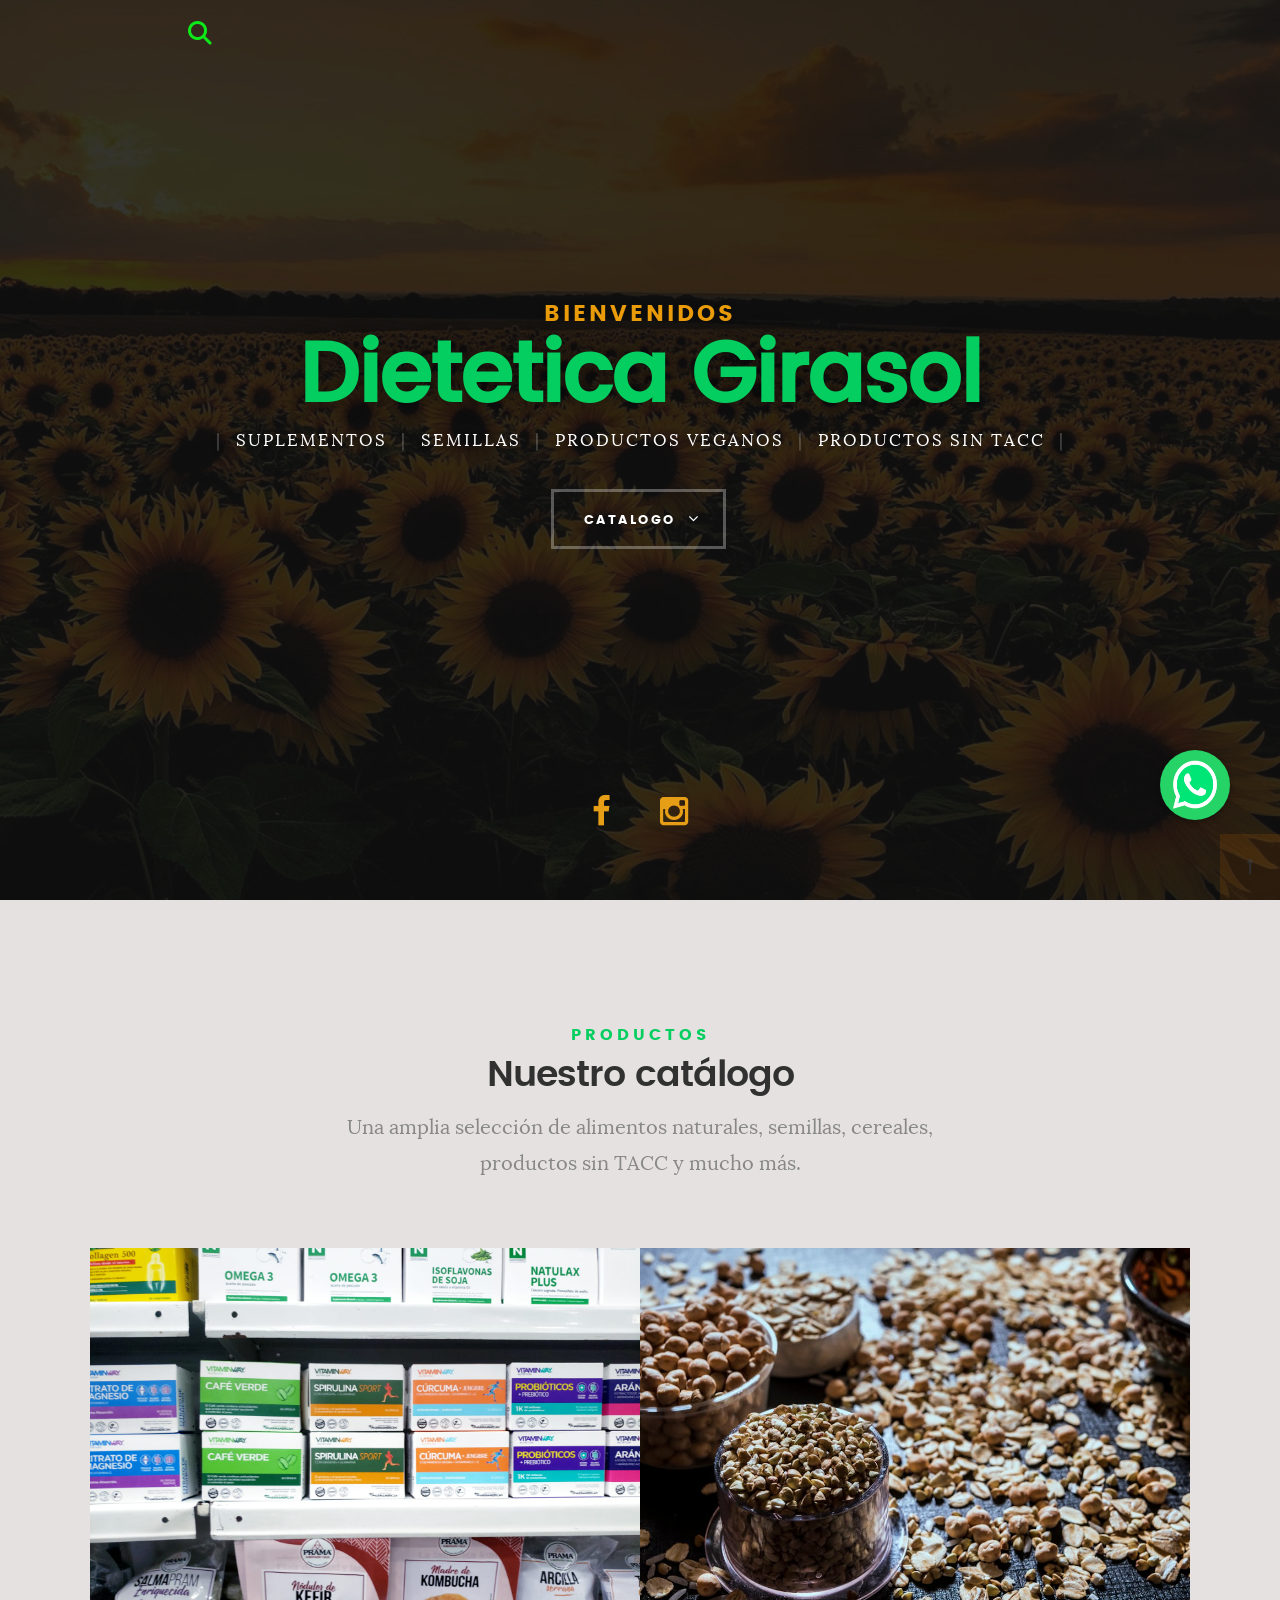
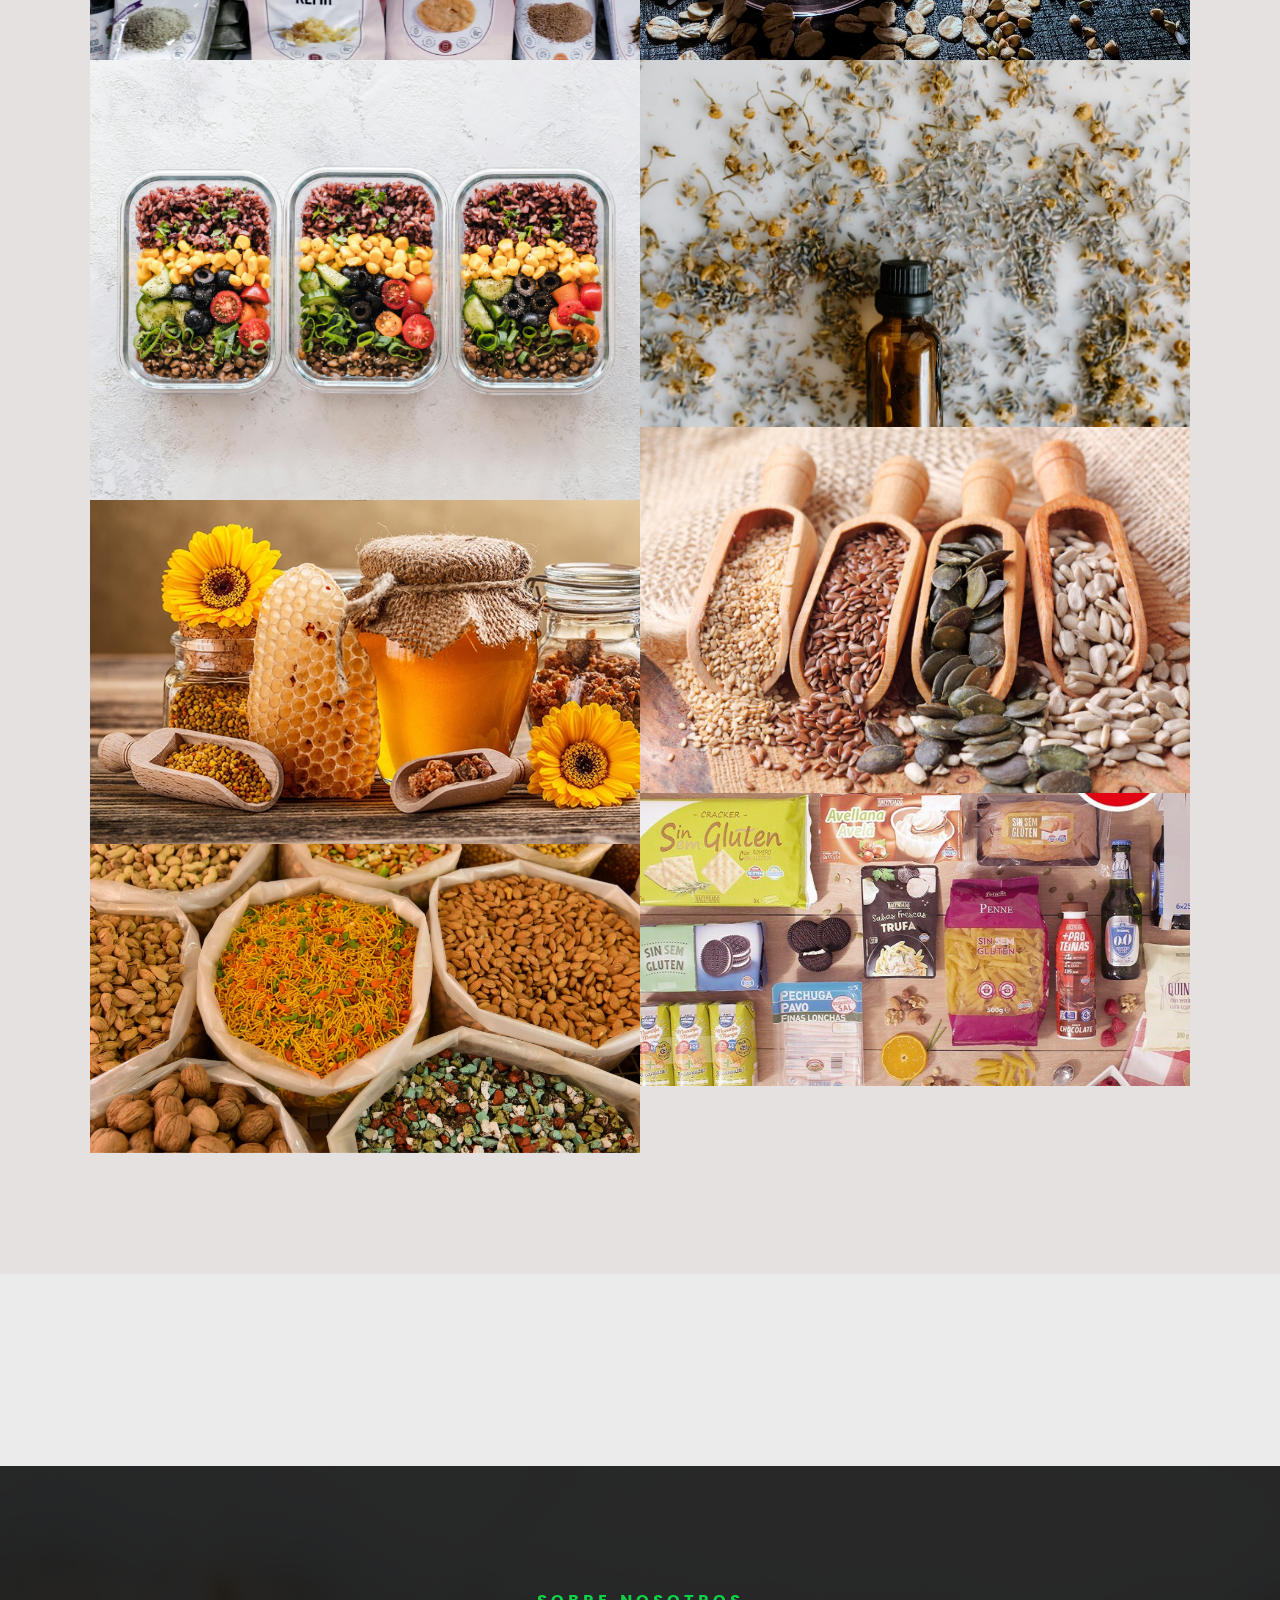
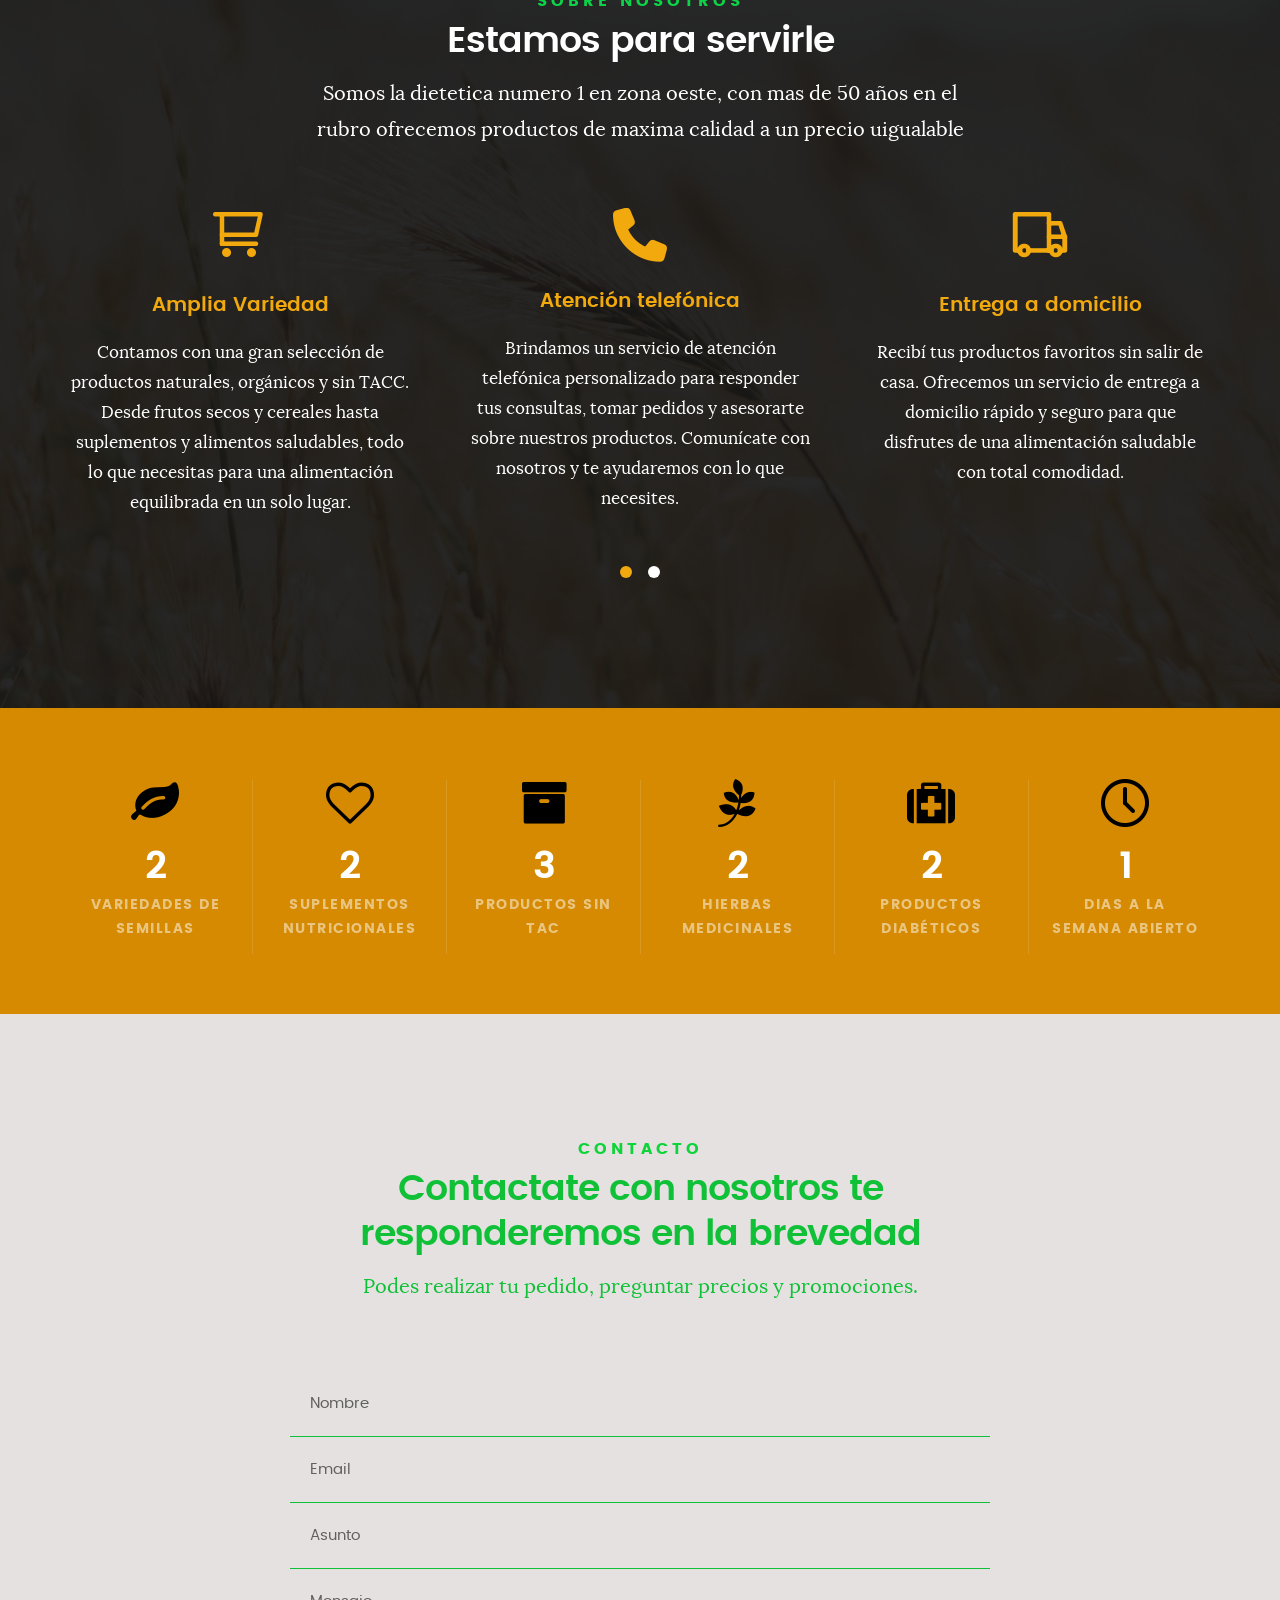
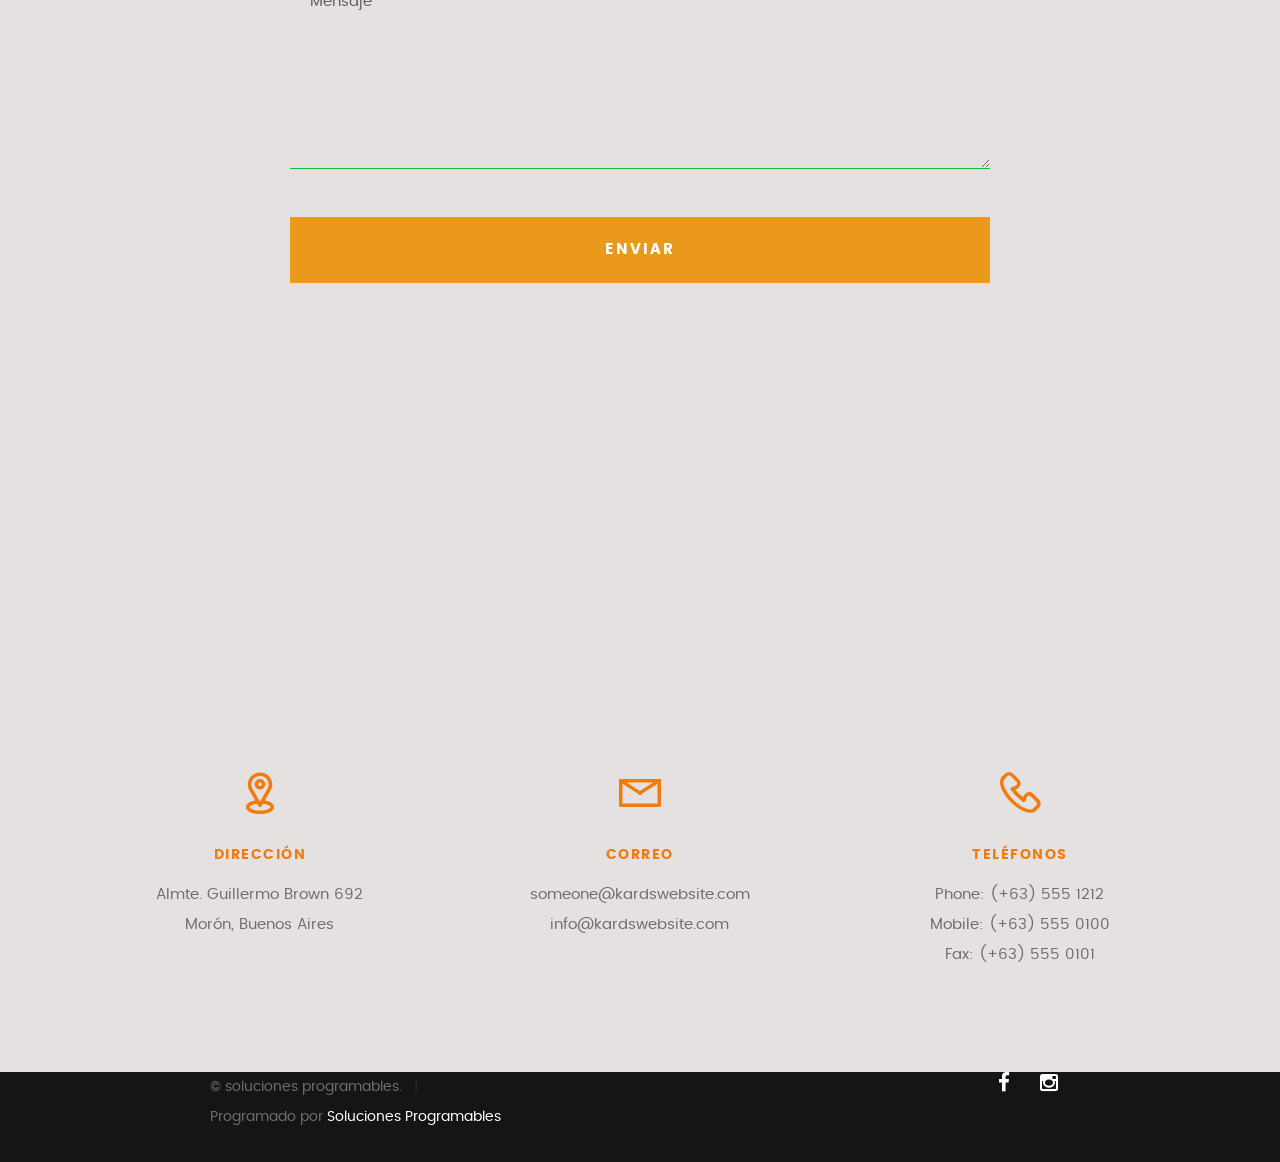
==== commit f2c18431: "first commit" ====
--- a/index.html
+++ b/index.html
@@ -80,8 +80,8 @@
 	   			<p class="intro-position">
 	   				<span>Suplementos</span>
 	   				<span>Semillas</span> 
-					   <span>Alimentos Veganos</span>
-	   				<span>Aromaterapia</span> 
+					   <span>Productos Veganos</span>
+	   				<span>Productos sin TACC</span> 
 					   
 	   				
 	   			</p>
@@ -121,7 +121,7 @@
    			<h5>Productos</h5>
    			<h1>Nuestro catálogo</h1>
 
-   			<p class="lead">Prodcutos naturales, semillas , productos celiacos </p>
+   			<p class="lead">Una amplia selección de alimentos naturales, semillas, cereales, productos sin TACC y mucho más.</p>
 
    		</div>   		
    	</div> <!-- /section-intro--> 
@@ -135,13 +135,13 @@
 
 	         	<div class="bgrid folio-item">
 	               <div class="item-wrap">
-	               	<img src="images/portfolio/liberty.jpg" alt="Liberty">
+	               	<img src="images/portfolio/liberty.jpg" alt="Suplementos">
 	                  <a href="#modal-01" class="overlay">	                  	           
 	                     <div class="folio-item-table">
 	                     	<div class="folio-item-cell">
 		     					       <h3 class="folio-title">Suplementos</h3>	     					    
 		     					    	 <span class="folio-types">
-											Nutrición avanzada para una vida saludable
+											Optimiza tu bienestar con nuestra selección de suplementos naturales.
 		     					       </span>
 		     					   </div>	                      	
 	                     </div>                    
@@ -149,15 +149,54 @@
 	               </div>	               
 	        		</div> <!-- /folio-item -->
 
+					   			<!-- portfolio-wrapper -->
+								   <div id="folio-wrapper" class="block-1-2 block-mob-full stack">
+
+									<div class="bgrid folio-item">
+									  <div class="item-wrap">
+										  <img src="images/portfolio/cereales.jpeg" alt="Cereales">
+										 <a href="#modal-07" class="overlay">	                  	           
+											<div class="folio-item-table">
+												<div class="folio-item-cell">
+														   <h3 class="folio-title">Cereales</h3>	     					    
+															 <span class="folio-types">
+																Nutrición y energía para cada día con nuestra variedad de cereales naturales, ideales para un desayuno completo y saludable.
+														   </span>
+													   </div>	                      	
+											</div>                    
+										 </a>
+									  </div>	               
+									   </div> <!-- /folio-item -->
+
+									   					   			<!-- portfolio-wrapper -->
+								   <div id="folio-wrapper" class="block-1-2 block-mob-full stack">
+
+									<div class="bgrid folio-item">
+									  <div class="item-wrap">
+										  <img src="images/portfolio/vegan.jpeg" alt="Veganos">
+										 <a href="#modal-08" class="overlay">	                  	           
+											<div class="folio-item-table">
+												<div class="folio-item-cell">
+														   <h3 class="folio-title">Productos Veganos</h3>	     					    
+															 <span class="folio-types">
+																Alimentación ética y saludable, pensados para nutrirte sin ingredientes de origen animal.
+														   </span>
+													   </div>	                      	
+											</div>                    
+										 </a>
+									  </div>	               
+									   </div> <!-- /folio-item -->
+
 	        		<div class="bgrid folio-item">
 	               <div class="item-wrap">
-	               	<img src="images/portfolio/shutterbug.jpg" alt="Shutterbug">
+	               	<img src="images/portfolio/hierbas2.jpeg" alt="Hierbas">
 	               	<a href="#modal-02" class="overlay">              		                  
 	                     <div class="folio-item-table">
 	                     	<div class="folio-item-cell">
 	                     		<h3 class="folio-title">Hierbas Medicinales</h3>	     					    
 		     					    	<span class="folio-types">
-		     					       	  Las Mejores hierbas en el mejor lugar
+											Descubre el poder de la naturaleza con nuestras hierbas medicinales, 
+											utilizadas tradicionalmente para equilibrar el cuerpo y la mente.
 		     					      </span>		     		
 		     					   </div> 	                      	
 	                     </div>                    
@@ -167,13 +206,13 @@
 
 	            <div class="bgrid folio-item">
 	               <div class="item-wrap">
-	               	<img src="images/portfolio/clouds.jpg"alt="Clouds">
+	               	<img src="images/portfolio/clouds.jpg"alt="Semillas">
 	                  <a href="#modal-03" class="overlay">             		                  
 	                     <div class="folio-item-table">
 	                     	<div class="folio-item-cell">
 	                     		<h3 class="folio-title">Semillas</h3>	     					    
 		     					    	<span class="folio-types">
-		     					       	  La mas Amplia variedad de semillas
+											Ricas en nutrientes esenciales para una alimentación saludable y equilibrada.
 		     					      </span>		     		
 		     					   </div> 	                      	
 	                     </div>                    
@@ -183,13 +222,13 @@
 
 	            <div class="bgrid folio-item">
 	               <div class="item-wrap">
-	               	<img src="images/portfolio/beetle.jpg" alt="Beetle">
+	               	<img src="images/portfolio/beetle.jpg" alt="Apicolas">
 	                  <a href="#modal-04" class="overlay">                  	                 
 	                     <div class="folio-item-table">
 	                     	<div class="folio-item-cell">
 	                     		<h3 class="folio-title">Productos Apícolas</h3>	     					    
 		     					    	<span class="folio-types">
-											El poder natural de la miel y sus derivados
+											Aprovecha los beneficios de la colmena con nuestros productos apícolas 100% naturales, ricos en propiedades nutritivas.
 		     					      </span>		     		
 		     					   </div>  	                      	
 	                     </div>                    
@@ -199,13 +238,13 @@
 
 	        		<div class="bgrid folio-item">
 	               <div class="item-wrap">
-	               	<img src="images/portfolio/lighthouse.jpg" alt="Lighthouse">
+	               	<img src="images/portfolio/lighthouse.jpg" alt="Celiacos">
 	                  <a href="#modal-05" class="overlay">             		                  
 	                     <div class="folio-item-table">
 	                     	<div class="folio-item-cell">
-	                     		<h3 class="folio-title">Productos sin glutem</h3>	     					    
+	                     		<h3 class="folio-title">Productos sin gluten</h3>	     					    
 		     					    	<span class="folio-types">
-		     					       	  los prodcutos mas sanos para el consumo diario
+											Disfruta de una alimentación libre de gluten sin renunciar al sabor ni a la calidad.
 		     					      </span>		     		
 		     					   </div> 	                      	
 	                     </div>                    
@@ -215,38 +254,41 @@
 
 	            <div class="bgrid folio-item">
 	               <div class="item-wrap">
-	               	<img src="images/portfolio/salad.jpg" alt="Salad">
+	               	<img src="images/portfolio/salad.jpg" alt="Frutos">
 	                  <a href="#modal-06" class="overlay">
 	                     <div class="folio-item-table">
 	                     	<div class="folio-item-cell">
 	                     		<h3 class="folio-title">Frutos Secos</h3>	     					    
 		     					    	<span class="folio-types">
-											Nutrición y sabor, directamente de la naturaleza
+											Energía natural en cada bocado: nuestros frutos secos son ideales para una alimentación saludable y llena de sabor.
 		     					      </span>		     		
 		     					   </div>	                      	
 	                     </div>                    
 	                  </a>
 	               </div>
-	        		</div> <!-- /folio-item -->   
+	        		</div> <!-- /folio-item -->
 
 	            <!-- modal popups - begin
 	            ============================================================= -->
 	            <div id="modal-01" class="popup-modal slider mfp-hide">	
 
 				     	<div class="media">
-				     		<img src="images/portfolio/modals/m-liberty.jpg" alt="" />
+				     		<img src="images/portfolio/modals/m-suplementos.jpeg" alt="" />
 				     	</div>      	
 
 					   <div class="description-box">
-					      <h4>Liberty</h4>		      
-					      <p>Proin gravida nibh vel velit auctor aliquet. Aenean sollicitudin, lorem quis bibendum auctor, nisi elit consequat ipsum, nec sagittis sem nibh id elit.</p>
-
-					      <div class="categories">Web Development</div>			               
+					      <h4>Suplementos</h4>		      
+					      <p>Nuestros suplementos están formulados para brindarte el soporte nutricional que necesitas en tu día a día. 
+							Desde vitaminas y minerales esenciales hasta complementos específicos para energía, 
+							articulaciones o sistema inmunológico, ofrecemos productos de alta calidad que favorecen tu salud y bienestar 
+							de forma natural.</p>
+
+					      <div class="categories">Comprimidos y en polvo</div>			               
 					   </div>
 
 			         <div class="link-box">
-			            <a href="http://www.behance.net">Details</a>
-					      <a href="#" class="popup-modal-dismiss">Close</a>
+			            <a href="http://www.behance.net">Pedir</a>
+					      <a href="#" class="popup-modal-dismiss">Volver</a>
 			         </div>		      
 
 				   </div> <!-- /modal-01 -->
@@ -254,19 +296,21 @@
 				   <div id="modal-02" class="popup-modal slider mfp-hide">	
 
 				     	<div class="media">
-				     		<img src="images/portfolio/modals/m-shutterbug.jpg" alt="" />
+				     		<img src="images/portfolio/modals/m-hierbas.jpeg" alt="" />
 				     	</div>      	
 
 					   <div class="description-box">
-					      <h4>Shutterbug</h4>		      
-					      <p>Proin gravida nibh vel velit auctor aliquet. Aenean sollicitudin, lorem quis bibendum auctor, nisi elit consequat ipsum, nec sagittis sem nibh id elit.</p>
-
-					      <div class="categories">Web Design</div>			               
+					      <h4>Hierbas Naturales</h4>		      
+					      <p>Desde la antigüedad, las hierbas medicinales han sido aliadas en el cuidado de la salud. 
+							Nuestra selección incluye plantas con propiedades relajantes, digestivas, inmunoestimulantes y más. 
+							Infusiones, extractos y mezclas naturales te ayudarán a encontrar el equilibrio de manera holística y efectiva.</p>
+
+					      <div class="categories">Orgánicas</div>			               
 					   </div>
 
 			         <div class="link-box">
-			            <a href="http://www.behance.net">Details</a>
-					      <a href="#" class="popup-modal-dismiss">Close</a>
+			            <a href="http://www.behance.net">Pedir</a>
+					      <a href="#" class="popup-modal-dismiss">Volver</a>
 			         </div>		      
 
 				   </div> <!-- /modal-02 -->
@@ -274,19 +318,21 @@
 				   <div id="modal-03" class="popup-modal slider mfp-hide">	
 
 				     	<div class="media">
-				     		<img src="images/portfolio/modals/m-clouds.jpg" alt="" />
+				     		<img src="images/portfolio/modals/m-semillas.jpg" alt="" />
 				     	</div>      	
 
 					   <div class="description-box">
-					      <h4>Clouds</h4>		      
-					      <p>Proin gravida nibh vel velit auctor aliquet. Aenean sollicitudin, lorem quis bibendum auctor, nisi elit consequat ipsum, nec sagittis sem nibh id elit.</p>
-
-					      <div class="categories">Web Design</div>			               
+					      <h4>Semillas</h4>		      
+					      <p>Las semillas son una excelente fuente de fibra, ácidos grasos esenciales, proteínas y antioxidantes. 
+							Contamos con una variedad que incluye chía, lino, sésamo, girasol y más, ideales para complementar tus comidas, 
+							mejorar tu digestión y fortalecer tu salud con cada bocado.</p>
+
+					      <div class="categories">Amplia Variedad</div>			               
 					   </div>
 
 			         <div class="link-box">
-			            <a href="http://www.behance.net">Details</a>
-					      <a href="#" class="popup-modal-dismiss">Close</a>
+			            <a href="http://www.behance.net">Pedir</a>
+					      <a href="#" class="popup-modal-dismiss">Volver</a>
 			         </div>		      
 
 				   </div> <!-- /modal-03 -->
@@ -294,19 +340,21 @@
 				   <div id="modal-04" class="popup-modal slider mfp-hide">	
 
 				     	<div class="media">
-				     		<img src="images/portfolio/modals/m-beetle.jpg" alt="" />
+				     		<img src="images/portfolio/modals/m-apicolas.jpeg" alt="" />
 				     	</div>      	
 
 					   <div class="description-box">
 					      <h4>Productos Apícolas</h4>		      
-					      <p>Explorá nuestros exclusivos derivados apícolas, extraídos con el mayor cuidado para preservar sus propiedades beneficiosas. Desde propóleo y cera hasta polen y jalea real, nuestros productos te ofrecen una opción natural para mejorar tu salud y bienestar. Con el poder de la naturaleza en cada uno de nuestros productos, disfrutá de lo mejor que la colmena puede ofrecer</p>
-
-					      <div class="categories">Branding</div>			               
+					      <p>La miel, el propóleo, la jalea real y el polen son verdaderos regalos de la naturaleza con propiedades energizantes, 
+							inmunológicas y antioxidantes. Nuestros productos apícolas provienen de fuentes responsables y garantizan la más alta pureza 
+							y calidad para tu bienestar diario.</p>
+
+					      <div class="categories">100% Natural</div>			               
 					   </div>
 
 			         <div class="link-box">
-			            <a href="http://www.behance.net">Details</a>
-					      <a href="#" class="popup-modal-dismiss">Close</a>
+			            <a href="http://www.behance.net">Pedir</a>
+					      <a href="#" class="popup-modal-dismiss">Volver</a>
 			         </div>		      
 
 				   </div> <!-- /modal-04 -->
@@ -314,19 +362,21 @@
 				   <div id="modal-05" class="popup-modal slider mfp-hide">	
 
 				     	<div class="media">
-				     		<img src="images/portfolio/modals/m-lighthouse.jpg" alt="" />
+				     		<img src="images/portfolio/modals/m-celiacos.jpeg" alt="" />
 				     	</div>      	
 
 					   <div class="description-box">
-					      <h4>Lighthouse</h4>		      
-					      <p>Proin gravida nibh vel velit auctor aliquet. Aenean sollicitudin, lorem quis bibendum auctor, nisi elit consequat ipsum, nec sagittis sem nibh id elit.</p>
-
-					      <div class="categories">Web Development</div>			               
+					      <h4>Productos sin Gluten</h4>		      
+					      <p>Sabemos lo importante que es contar con opciones seguras y deliciosas para celíacos o quienes siguen una dieta libre de gluten. 
+							Por eso, ofrecemos harinas, panes, snacks y otros alimentos cuidadosamente seleccionados para garantizar una 
+							nutrición equilibrada sin comprometer el sabor ni la calidad.</p>
+
+					      <div class="categories">Amplia Variedad</div>			               
 					   </div>
 
 			         <div class="link-box">
-			            <a href="http://www.behance.net">Details</a>
-					      <a href="#" class="popup-modal-dismiss">Close</a>
+			            <a href="http://www.behance.net">Pedir</a>
+					      <a href="#" class="popup-modal-dismiss">Volver</a>
 			         </div>		      
 
 				   </div> <!-- /modal-05 -->
@@ -334,22 +384,67 @@
 				   <div id="modal-06" class="popup-modal slider mfp-hide">	
 
 				     	<div class="media">
-				     		<img src="images/portfolio/modals/m-salad.jpg" alt="" />
+				     		<img src="images/portfolio/modals/m-frutos.jpeg" alt="" />
 				     	</div>      	
 
 					   <div class="description-box">
-					      <h4>Salad</h4>		      
-					      <p>Proin gravida nibh vel velit auctor aliquet. Aenean sollicitudin, lorem quis bibendum auctor, nisi elit consequat ipsum, nec sagittis sem nibh id elit.</p>
-
-					      <div class="categories">Branding</div>			               
+					      <h4>Frutos Secos</h4>		      
+					      <p>Los frutos secos como almendras, nueces, avellanas y castañas son fuentes naturales de grasas saludables, proteínas y antioxidantes. Son perfectos para snacks, recetas o simplemente para disfrutar en su forma más pura, brindándote un extra de energía y bienestar en tu día a día.</p>
+
+					      <div class="categories">Amplia Variedad</div>			               
 					   </div>
 
 			         <div class="link-box">
-			            <a href="http://www.behance.net">Details</a>
-					      <a href="#" class="popup-modal-dismiss">Close</a>
+			            <a href="http://www.behance.net">Pedir</a>
+					      <a href="#" class="popup-modal-dismiss">Volver</a>
 			         </div>		      
 
 				   </div> <!-- /modal-06 -->
+
+				   <div id="modal-07" class="popup-modal slider mfp-hide">	
+
+					<div class="media">
+						<img src="images/portfolio/modals/m-cereales.jpg" alt="" />
+					</div>      	
+
+				  <div class="description-box">
+					 <h4>Cereales</h4>		      
+					 <p>Nuestros suplementos están formulados para brindarte el soporte nutricional que necesitas en tu día a día. 
+					   Desde vitaminas y minerales esenciales hasta complementos específicos para energía, 
+					   articulaciones o sistema inmunológico, ofrecemos productos de alta calidad que favorecen tu salud y bienestar 
+					   de forma natural.</p>
+
+					 <div class="categories">Amplia Variedad</div>			               
+				  </div>
+
+				<div class="link-box">
+				   <a href="http://www.behance.net">Pedir</a>
+					 <a href="#" class="popup-modal-dismiss">Volver</a>
+				</div>		      
+
+			  </div> <!-- /modal-08 -->
+
+			  <div id="modal-08" class="popup-modal slider mfp-hide">	
+
+				<div class="media">
+					<img src="images/portfolio/modals/m-vegan.jpeg" alt="" />
+				</div>      	
+
+			  <div class="description-box">
+				 <h4>Productos Veganos</h4>		      
+				 <p>Nuestra selección de productos veganos incluye alimentos libres de ingredientes animales, 
+					ofreciendo opciones nutritivas, sabrosas y sostenibles. Desde proteínas vegetales hasta snacks saludables, 
+					cada producto está diseñado para apoyar un estilo de vida basado en el respeto por los animales y el planeta.</p>
+
+				 <div class="categories">Productos sin maltrato animal</div>			               
+			  </div>
+
+			<div class="link-box">
+			   <a href="http://www.behance.net">Pedir</a>
+				 <a href="#" class="popup-modal-dismiss">Volver</a>
+			</div>		      
+
+		  </div> <!-- /modal-08 -->
 
 
 				   <!-- modal popups - end
@@ -513,7 +608,7 @@
 						</div>
 
 						<h3 class="stat-count">
-							1500
+							30
 						</h3>
 
 						<h5 class="stat-title">
@@ -529,7 +624,7 @@
 						</div>
 
 						<h3 class="stat-count">
-							350
+							20
 						</h3>
 
 						<h5 class="stat-title">
@@ -545,7 +640,7 @@
 						</div>
 
 						<h3 class="stat-count">
-							200
+							40
 						</h3>
 
 						<h5 class="stat-title">
@@ -561,7 +656,7 @@
 						</div>
 
 						<h3 class="stat-count">
-							120
+							20
 						</h3>
 
 						<h5 class="stat-title">
@@ -577,7 +672,7 @@
 						</div>
 
 						<h3 class="stat-count">
-							1500
+							20
 						</h3>
 
 						<h5 class="stat-title">
@@ -672,6 +767,20 @@
    		
    	</div> <!-- /contact-form -->
 
+</div> <!-- /contact-info -->
+
+<div style="width: 100%; height: 400px;">
+ <iframe 
+   src="https://www.google.com/maps/embed?pb=!1m18!1m12!1m3!1d487.89672192361513!2d-58.61839311358885!3d-34.65053985239709!2m3!1f0!2f0!3f0!3m2!1i1024!2i768!4f13.1!3m3!1m2!1s0x95bcc766b41b51c9%3A0x3a0d0c9ef18a657a!2sDIETETICA%20GIRASOL!5e0!3m2!1ses!2sar!4v1743733657892!5m2!1ses!2sar" 
+   width="100%" 
+   height="100%" 
+   style="border:0;" 
+   allowfullscreen="" 
+   loading="lazy" 
+   referrerpolicy="no-referrer-when-downgrade">
+ </iframe>
+</div>
+
    	<div class="row contact-info">
 
    		<div class="col-four tab-full">
@@ -683,9 +792,8 @@
    			<h5>Dirección</h5>
 
    			<p>
-            1600 Amphitheatre Parkway<br>
-            Mountain View, CA<br>
-            94043 US
+            Almte. Guillermo Brown 692<br>
+            Morón, Buenos Aires
             </p>
 
    		</div>
@@ -717,9 +825,7 @@
 			     	Fax: (+63) 555 0101
 			   </p>
 
-   		</div>
-   		
-   	</div> <!-- /contact-info -->
+   		</div>  
 		
 	</section> <!-- /contact -->
 
